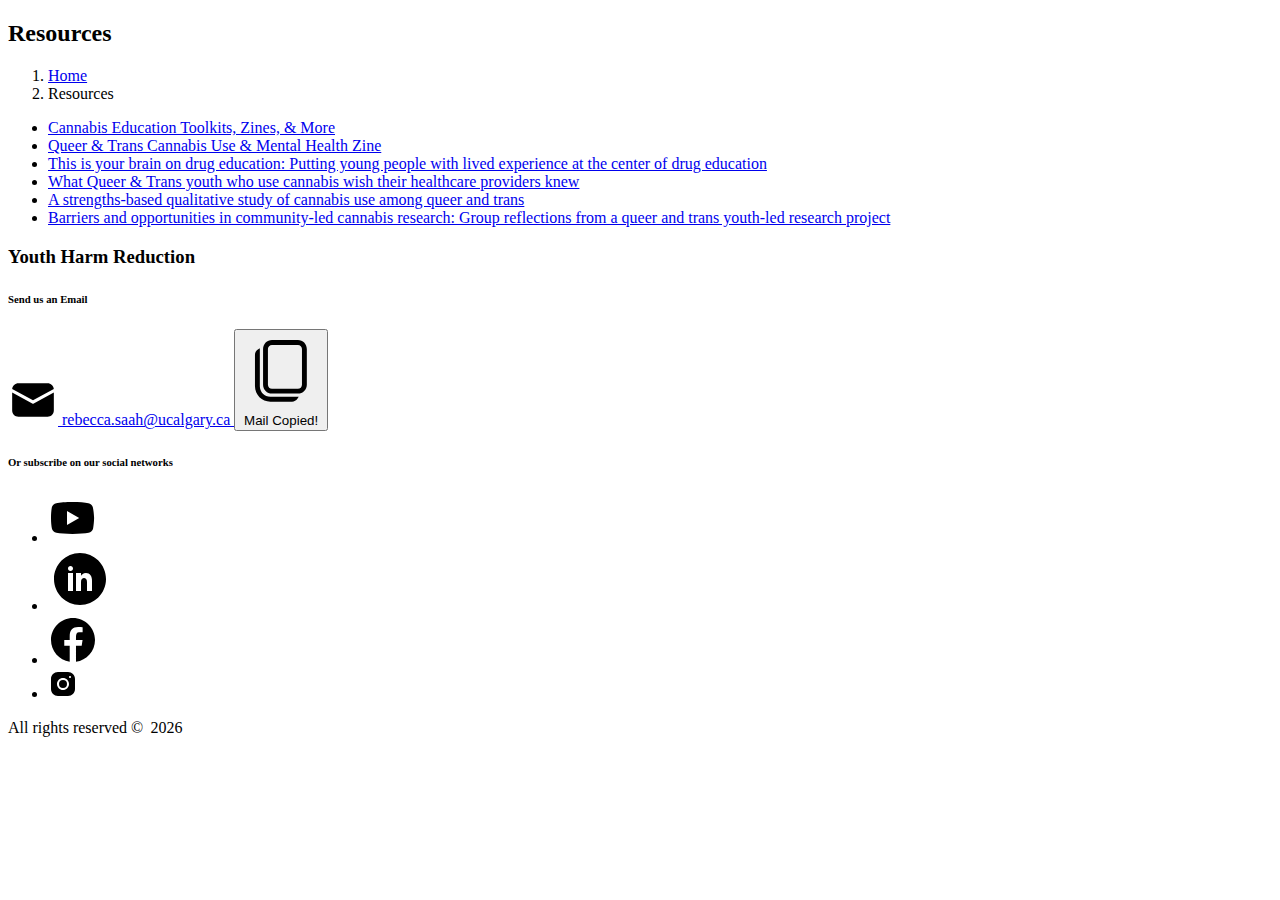
==== pages/resources.html @ 0a3cde96 "Resources page markup" ====
<!DOCTYPE html>
<html lang="en">
<head>
    <meta charset="UTF-8">
    <meta name="viewport" content="width=device-width, initial-scale=1.0">
    <title>Resources</title>

    <link rel="shortcut icon" type="image/x-icon" href="/assets/media/images/utils/favicon.ico"/>
    <link rel="stylesheet" href="/assets/css/all.min.css"/>
</head>
<body>

    <div class="preloader">
        <div class="spinner"></div>
    </div>

    <header class="page-header">
      <h2>Resources</h2>
    </header>


    <main id="resources" class="main">

      <div class="section-wrapper">
        <nav aria-label="Breadcrumb" class="breadcrumbs">
          <ol>
            <li><a href="/">Home</a></li>
            <li aria-current="page">Resources</li>
          </ol>
        </nav>


        <ul class="link-container">
          <li>
            <a href="https://getsensible.org/resources/" target="_blank" class="source-link">Cannabis Education Toolkits, Zines, & More</a>
          </li>
          <li>
            <a href="https://kiralondonnadeau.com/research/zine/" target="_blank" class="source-link">Queer & Trans Cannabis Use & Mental Health Zine </a>
          </li>
          <li>
            <a href="https://sciencedirect.com/science/article/pii/S095539592400152X" target="_blank" class="source-link">This is your brain on drug education: Putting young people with lived experience at the center of drug education</a>
          </li>
          <li>
            <a href="https://voxcann.org/post/videos-for-mental-health-providers" target="_blank" class="source-link">What Queer & Trans youth who use cannabis wish their healthcare providers knew</a>
          </li>
          <li>
            <a href="https://sciencedirect.com/science/article/pii/S095539592400197X" target="_blank" class="source-link">A strengths-based qualitative study of cannabis use among queer and trans</a>
          </li>
          <li>
            <a href="https://sciencedirect.com/science/article/pii/S0955395924001919" target="_blank" class="source-link">Barriers and opportunities in community-led cannabis research: Group reflections from a queer and trans youth-led research project</a>
          </li>
        </ul>

      </div>

    </main>

    
    <footer class="footer" id="footer">

        <div class="section-wrapper">
  
          <div class="footer-container">
            <div class="nav-logo">
              <h3 class="logo-text">Youth Harm Reduction</h3>
              <!-- <img src="assets/images/logo.png" alt="YouthHarmReduction" /> -->
            </div>
  
            <div class="mail-container">
              <h6 class="container-header">Send us an Email</h6>
  
              <div class="mail-box">
                <a href="mailto:rebecca.saah@ucalgary.ca" class="email-link">
                  <span class="email-ico">
                    <svg xmlns="http://www.w3.org/2000/svg" x="0px" y="0px" width="50" height="50" viewBox="0 0 48 48">
                      <path d="M 10 8 C 6.86 8 4.2795313 10.42 4.0195312 13.5 L 24 24.289062 L 43.980469 13.5 C 43.720469 10.42 41.14 8 38 8 L 10 8 z M 4 16.890625 L 4 34 C 4 37.31 6.69 40 10 40 L 38 40 C 41.31 40 44 37.31 44 34 L 44 16.890625 L 24.710938 27.320312 C 24.490938 27.440312 24.25 27.5 24 27.5 C 23.75 27.5 23.509062 27.440313 23.289062 27.320312 L 4 16.890625 z"></path>
                    </svg>
                  </span>
                  rebecca.saah@ucalgary.ca
                </a>
                <button type="button" class="copy-mail">
                  <svg xmlns="http://www.w3.org/2000/svg" x="0px" y="0px" viewBox="0 0 48 48">
                    <path d="M 18.5 5 C 15.480226 5 13 7.4802259 13 10.5 L 13 32.5 C 13 35.519774 15.480226 38 18.5 38 L 34.5 38 C 37.519774 38 40 35.519774 40 32.5 L 40 10.5 C 40 7.4802259 37.519774 5 34.5 5 L 18.5 5 z M 18.5 8 L 34.5 8 C 35.898226 8 37 9.1017741 37 10.5 L 37 32.5 C 37 33.898226 35.898226 35 34.5 35 L 18.5 35 C 17.101774 35 16 33.898226 16 32.5 L 16 10.5 C 16 9.1017741 17.101774 8 18.5 8 z M 11 10 L 9.78125 10.8125 C 8.66825 11.5545 8 12.803625 8 14.140625 L 8 33.5 C 8 38.747 12.253 43 17.5 43 L 30.859375 43 C 32.197375 43 33.4465 42.33175 34.1875 41.21875 L 35 40 L 17.5 40 C 13.91 40 11 37.09 11 33.5 L 11 10 z"></path>
                  </svg>
  
                  <span class="copy-success">Mail Copied!</span>
                </button>
              </div>
            </div>
  
            <div class="social-container">
              <h6 class="container-header">Or subscribe on our social networks</h6>
  
              <ul class="social-box">
                <li>
                  <a href="https://www.youtube.com/" class="social-link">
                    <svg xmlns="http://www.w3.org/2000/svg" x="0px" y="0px" width="50" height="50" viewBox="0 0 50 50">
                      <path d="M 44.898438 14.5 C 44.5 12.300781 42.601563 10.699219 40.398438 10.199219 C 37.101563 9.5 31 9 24.398438 9 C 17.800781 9 11.601563 9.5 8.300781 10.199219 C 6.101563 10.699219 4.199219 12.199219 3.800781 14.5 C 3.398438 17 3 20.5 3 25 C 3 29.5 3.398438 33 3.898438 35.5 C 4.300781 37.699219 6.199219 39.300781 8.398438 39.800781 C 11.898438 40.5 17.898438 41 24.5 41 C 31.101563 41 37.101563 40.5 40.601563 39.800781 C 42.800781 39.300781 44.699219 37.800781 45.101563 35.5 C 45.5 33 46 29.398438 46.101563 25 C 45.898438 20.5 45.398438 17 44.898438 14.5 Z M 19 32 L 19 18 L 31.199219 25 Z"></path>
                    </svg>
                  </a>
                </li>
                <li>
                  <a href="https://www.linkedin.com/" class="social-link">
                    <svg xmlns="http://www.w3.org/2000/svg" x="0px" y="0px" width="64" height="64" viewBox="0 0 64 64">
                      <path d="M32,6C17.641,6,6,17.641,6,32c0,14.359,11.641,26,26,26s26-11.641,26-26C58,17.641,46.359,6,32,6z M25,44h-5V26h5V44z M22.485,24h-0.028C20.965,24,20,22.888,20,21.499C20,20.08,20.995,19,22.514,19c1.521,0,2.458,1.08,2.486,2.499 C25,22.887,24.035,24,22.485,24z M44,44h-5v-9c0-3-1.446-4-3-4c-1.445,0-3,1-3,4v9h-5V26h5v3c0.343-0.981,1.984-3,5-3c4,0,6,3,6,8 V44z"></path>
                    </svg>
                  </a>
                </li>
                <li>
                  <a href="https://www.facebook.com/" class="social-link">
                    <svg xmlns="http://www.w3.org/2000/svg" x="0px" y="0px" width="50" height="50" viewBox="0 0 50 50">
                      <path d="M25,3C12.85,3,3,12.85,3,25c0,11.03,8.125,20.137,18.712,21.728V30.831h-5.443v-5.783h5.443v-3.848 c0-6.371,3.104-9.168,8.399-9.168c2.536,0,3.877,0.188,4.512,0.274v5.048h-3.612c-2.248,0-3.033,2.131-3.033,4.533v3.161h6.588 l-0.894,5.783h-5.694v15.944C38.716,45.318,47,36.137,47,25C47,12.85,37.15,3,25,3z"></path>
                    </svg>
                  </a>
                </li>
                <li>
                  <a href="https://www.instagram.com/" class="social-link">
                    <svg xmlns="http://www.w3.org/2000/svg" x="0px" y="0px" width="30" height="30" viewBox="0 0 30 30">
                      <path d="M 9.9980469 3 C 6.1390469 3 3 6.1419531 3 10.001953 L 3 20.001953 C 3 23.860953 6.1419531 27 10.001953 27 L 20.001953 27 C 23.860953 27 27 23.858047 27 19.998047 L 27 9.9980469 C 27 6.1390469 23.858047 3 19.998047 3 L 9.9980469 3 z M 22 7 C 22.552 7 23 7.448 23 8 C 23 8.552 22.552 9 22 9 C 21.448 9 21 8.552 21 8 C 21 7.448 21.448 7 22 7 z M 15 9 C 18.309 9 21 11.691 21 15 C 21 18.309 18.309 21 15 21 C 11.691 21 9 18.309 9 15 C 9 11.691 11.691 9 15 9 z M 15 11 A 4 4 0 0 0 11 15 A 4 4 0 0 0 15 19 A 4 4 0 0 0 19 15 A 4 4 0 0 0 15 11 z"></path>
                    </svg>
                  </a>
                </li>
              </ul>
  
            </div>
          </div>
  
  
        </div>
  
        <div class="footer-copyright">
          All rights reserved &copy;&thinsp;
          <span class="copyright-year">2024</span>
        </div>
      </footer>


      <script src="/assets/js/utils/jquery-3.7.1.min.js"></script>
      <script src="/assets/js/main.js"></script>
    
</body>
</html>
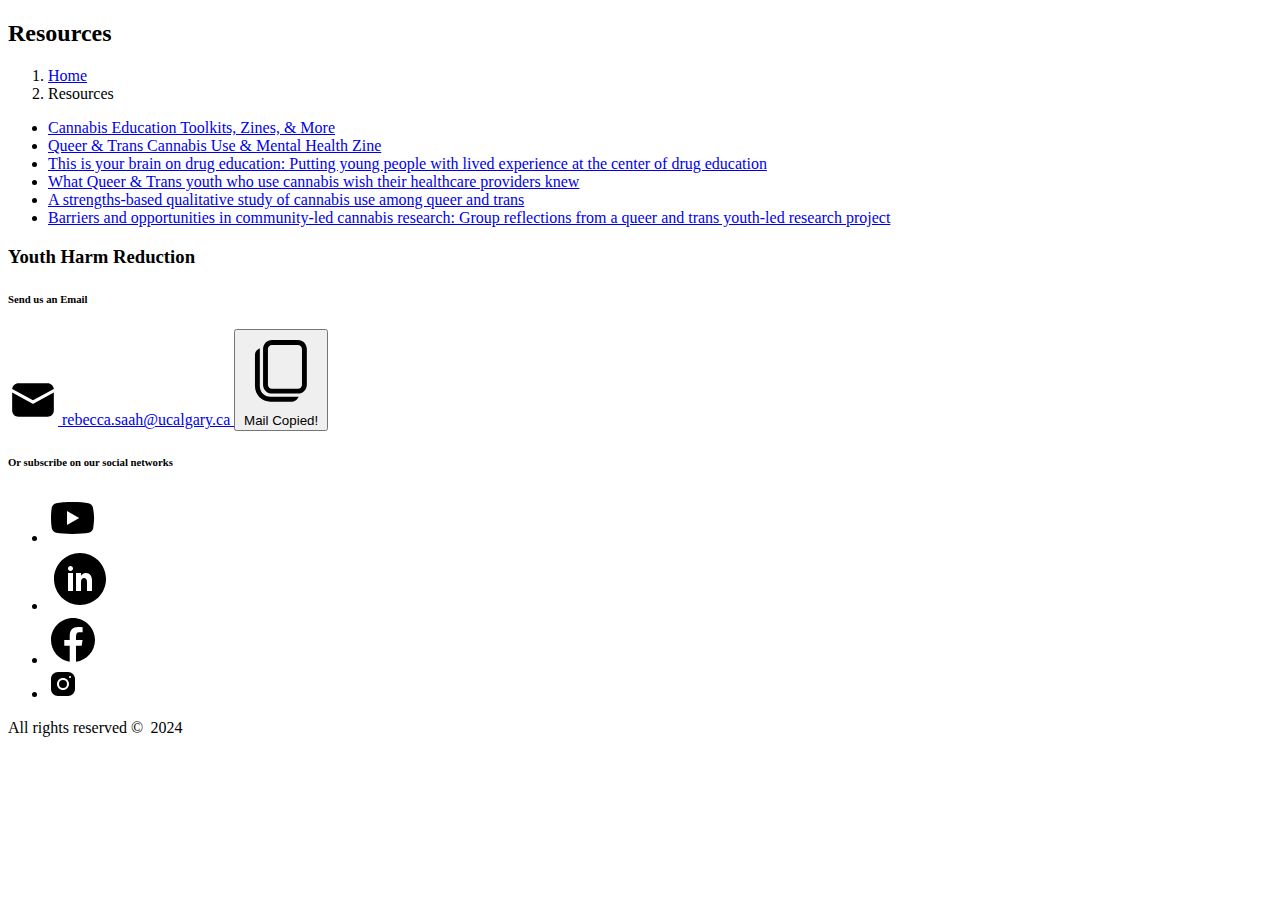
==== commit 93af2717: "Pages source update" ====
--- a/pages/resources.html
+++ b/pages/resources.html
@@ -5,8 +5,8 @@
     <meta name="viewport" content="width=device-width, initial-scale=1.0">
     <title>Resources</title>
 
-    <link rel="shortcut icon" type="image/x-icon" href="/assets/media/images/utils/favicon.ico"/>
-    <link rel="stylesheet" href="/assets/css/all.min.css"/>
+    <link rel="shortcut icon" type="image/x-icon" href="./assets/media/images/utils/favicon.ico"./>
+    <link rel="stylesheet" href="./assets/css/all.min.css"./>
 </head>
 <body>
 
@@ -21,10 +21,10 @@
 
     <main id="resources" class="main">
 
-      <div class="section-wrapper">
-        <nav aria-label="Breadcrumb" class="breadcrumbs">
+      <div class="section-wrapper medium-wrapper">
+        <nav aria-label="Breadcrumb" class="breadcrumbs with-padding">
           <ol>
-            <li><a href="/">Home</a></li>
+            <li><a href="./">Home</a></li>
             <li aria-current="page">Resources</li>
           </ol>
         </nav>
@@ -135,8 +135,8 @@
       </footer>
 
 
-      <script src="/assets/js/utils/jquery-3.7.1.min.js"></script>
-      <script src="/assets/js/main.js"></script>
+      <script src="./assets/js/utils/jquery-3.7.1.min.js"></script>
+      <script src="./assets/js/main.js"></script>
     
 </body>
 </html>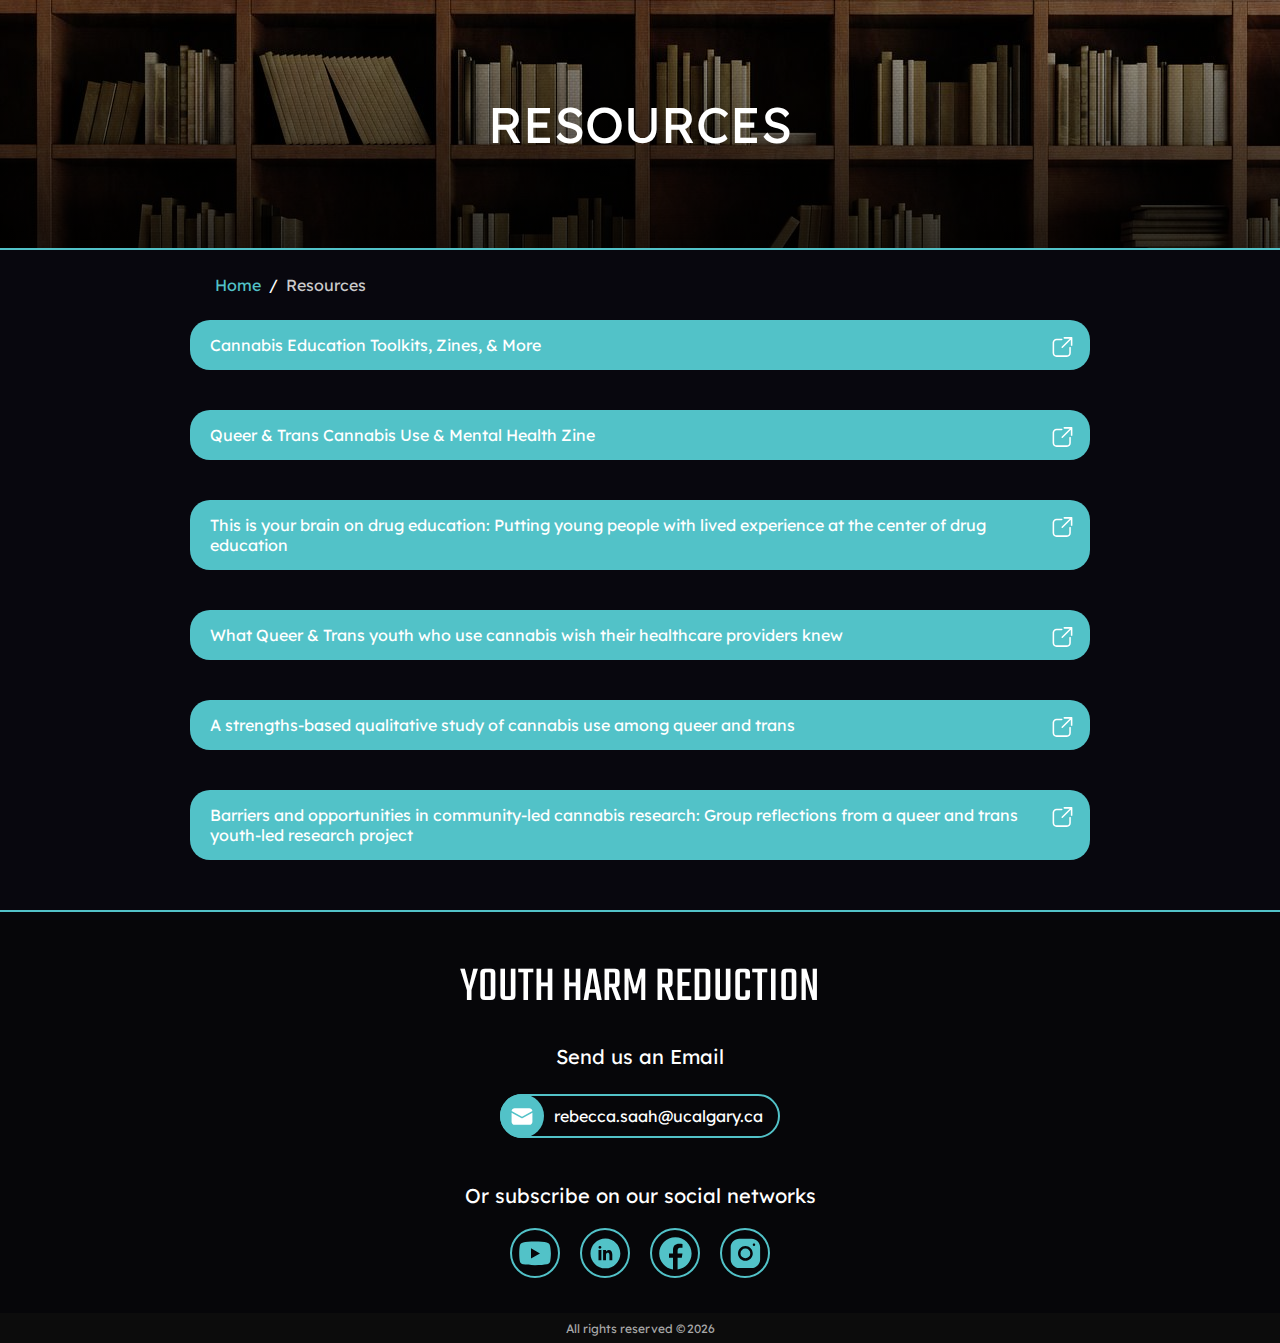
==== commit b73ddb61: "Pages source fix" ====
--- a/pages/resources.html
+++ b/pages/resources.html
@@ -5,8 +5,8 @@
     <meta name="viewport" content="width=device-width, initial-scale=1.0">
     <title>Resources</title>
 
-    <link rel="shortcut icon" type="image/x-icon" href="./assets/media/images/utils/favicon.ico"./>
-    <link rel="stylesheet" href="./assets/css/all.min.css"./>
+    <link rel="shortcut icon" type="image/x-icon" href="/assets/media/images/utils/favicon.ico"/>
+    <link rel="stylesheet" href="/assets/css/all.min.css"/>
 </head>
 <body>
 
@@ -24,7 +24,7 @@
       <div class="section-wrapper medium-wrapper">
         <nav aria-label="Breadcrumb" class="breadcrumbs with-padding">
           <ol>
-            <li><a href="./">Home</a></li>
+            <li><a href="/">Home</a></li>
             <li aria-current="page">Resources</li>
           </ol>
         </nav>
@@ -135,8 +135,8 @@
       </footer>
 
 
-      <script src="./assets/js/utils/jquery-3.7.1.min.js"></script>
-      <script src="./assets/js/main.js"></script>
+      <script src="/assets/js/utils/jquery-3.7.1.min.js"></script>
+      <script src="/assets/js/main.js"></script>
     
 </body>
 </html>--- a/assets/css/all.min.css
+++ b/assets/css/all.min.css
@@ -0,0 +1 @@
+@import"https://fonts.googleapis.com/css2?family=Teko:wght@300&display=swap";@import"https://fonts.googleapis.com/css2?family=Lexend:wght@100..900&display=swap";:root{--font-primary: "Lexend", Arial, sans-serif, cursive;--font-logo: "Teko", Arial, sans-serif;--font-color: #fff;--primary-color: #52C2C8;--primary-color-contrast: #2f7a96;--spinner-bg-color: var(--body-bg-color);--body-bg-color: #08070e;--navbar-bg-color: rgba(9, 12, 14, 0.5);--footer-bg-color: #060609;--danger-color: #ff7473;--danger-color-contrast: #DC4938;--danger-color-light: #FF7171;--success-color: #219653;--responsive-index: (1vw + 1vh);--spinner-size: 60px;--header-height: 80px;--section-header-size: 3em;--section-mobile-padding: 30px;--section-desktop-padding: 100px}html,body,div,span,applet,object,iframe,h1,h2,h3,h4,h5,h6,p,blockquote,pre,a,abbr,acronym,address,big,cite,code,del,dfn,em,img,ins,kbd,q,s,samp,small,strike,strong,sub,sup,tt,var,b,u,i,center,dl,dt,dd,ol,ul,li,fieldset,form,label,legend,table,caption,tbody,tfoot,thead,tr,th,td,article,aside,canvas,details,embed,figure,figcaption,footer,header,hgroup,menu,nav,output,ruby,section,summary,time,mark,audio,video{margin:0;padding:0;font-size:100%;vertical-align:baseline}a{text-decoration:none}a:active,a:hover{outline:0;text-decoration:none}ul,li{list-style-type:none;margin:0;padding:0}h1,h2,h3,h4,h5,h6{font-size:100%;font-weight:normal}html{-webkit-box-sizing:border-box;box-sizing:border-box}*,*:before,*:after{-webkit-box-sizing:border-box;box-sizing:border-box}:focus{outline:0}img,audio,video{max-width:100%;height:auto}audio,canvas,iframe,video,img,svg{vertical-align:middle}iframe{border:0}textarea{resize:none;overflow:auto;vertical-align:top;box-shadow:none;-webkit-box-shadow:none;-moz-box-shadow:none}input,textarea,select,button{outline:none;border:none;font-size:100%;margin:0}button,input{line-height:normal}table{border-collapse:collapse;border-spacing:0}td,th{padding:0;text-align:left}body{background-color:var(--body-bg-color);font-family:var(--font-primary);color:var(--font-color)}@-webkit-keyframes float{0%{-webkit-transform:translateY(0) rotate(180deg);transform:translateY(0) rotate(180deg)}50%{-webkit-transform:translateY(-10px) rotate(180deg);transform:translateY(-10px) rotate(180deg)}100%{-webkit-transform:translateY(0) rotate(180deg);transform:translateY(0) rotate(180deg)}}@keyframes float{0%{-webkit-transform:translateY(0) rotate(180deg);transform:translateY(0) rotate(180deg)}50%{-webkit-transform:translateY(-10px) rotate(180deg);transform:translateY(-10px) rotate(180deg)}100%{-webkit-transform:translateY(0) rotate(180deg);transform:translateY(0) rotate(180deg)}}.preloader{position:fixed;width:100%;height:100vh;overflow:hidden;background:var(--spinner-bg-color);z-index:1001}.preloader .spinner{position:absolute;top:calc(50% - var(--spinner-size)/2);left:calc(50% - var(--spinner-size)/2);width:var(--spinner-size);height:var(--spinner-size);background:url("../media/images/utils/spinner.gif") no-repeat 50% 50%;background-size:cover}.navigation-container{width:100%;height:var(--header-height);padding:0 var(--section-mobile-padding);display:-webkit-box;display:-ms-flexbox;display:flex;-webkit-box-pack:justify;-ms-flex-pack:justify;justify-content:space-between;-webkit-box-align:center;-ms-flex-align:center;align-items:center;position:fixed;z-index:1000}@media screen and (min-width: 1280px){.navigation-container{padding:0 50px}}.navigation-container .nav-filter{width:100%;height:inherit;position:absolute;-webkit-transition:.3s linear backdrop-filter,.3s linear background-color;transition:.3s linear backdrop-filter,.3s linear background-color;top:0;left:0;background-color:rgba(0,0,0,0);-webkit-backdrop-filter:blur(0px);backdrop-filter:blur(0px);opacity:1;z-index:-1}.navigation-container .nav-filter.active-nav{background-color:var(--navbar-bg-color);-webkit-backdrop-filter:blur(25px);backdrop-filter:blur(25px)}.nav-logo .logo-text{font-family:var(--font-logo);font-size:30px;text-transform:uppercase}nav.navbar{display:none;position:fixed;width:100%;height:100vh;top:0;left:0;padding-top:var(--header-height);padding-left:80px;background-color:var(--navbar-bg-color);-webkit-backdrop-filter:blur(25px);backdrop-filter:blur(25px);text-align:center;padding-left:0}@media screen and (min-width: 767px){nav.navbar{padding-right:100px;text-align:right}}@media screen and (min-width: 1280px){nav.navbar{position:static;display:-webkit-box !important;display:-ms-flexbox !important;display:flex !important;-webkit-box-align:center;-ms-flex-align:center;align-items:center;width:auto;height:var(--header-height);background-color:rgba(0,0,0,0);-webkit-backdrop-filter:blur(0px);backdrop-filter:blur(0px);padding:0}}nav.navbar .nav-link{display:block;color:#fff;text-transform:uppercase;font-size:2em;font-weight:bold;margin-bottom:20px;-webkit-transition:.3s linear color;transition:.3s linear color;position:relative}@media screen and (min-width: 767px){nav.navbar .nav-link{font-size:2.5em}}@media screen and (min-width: 1280px){nav.navbar .nav-link{margin:0 15px;font-size:1em}}nav.navbar .nav-link:hover{color:var(--primary-color-contrast)}nav.navbar .nav-link.active{color:var(--primary-color)}nav.navbar .nav-link.active:hover{color:var(--primary-color-contrast)}@media screen and (min-width: 1280px){nav.navbar .nav-external{padding:5px 15px;border-radius:20px;border:2px solid var(--primary-color);-webkit-transition:.3s linear background-color;transition:.3s linear background-color}nav.navbar .nav-external:hover{background-color:var(--primary-color);color:#fff}}.burger{width:30px;height:30px;display:-webkit-box;display:-ms-flexbox;display:flex;-webkit-box-orient:vertical;-webkit-box-direction:normal;-ms-flex-direction:column;flex-direction:column;-webkit-box-pack:center;-ms-flex-pack:center;justify-content:center;-webkit-box-align:center;-ms-flex-align:center;align-items:center;cursor:pointer;position:relative;z-index:1000}@media screen and (min-width: 1280px){.burger{display:none}}.burger span{width:30px;height:3px;background-color:#fff;display:block;margin:3px auto;-webkit-transition:all .3s ease-in-out;transition:all .3s ease-in-out}.burger.open span:nth-child(2){opacity:0}.burger.open span:nth-child(1){-webkit-transform:translateY(9px) rotate(45deg);-ms-transform:translateY(9px) rotate(45deg);transform:translateY(9px) rotate(45deg)}.burger.open span:nth-child(3){-webkit-transform:translateY(-9px) rotate(-45deg);-ms-transform:translateY(-9px) rotate(-45deg);transform:translateY(-9px) rotate(-45deg)}.intro-play-btn{width:100px;height:100px;border:3px solid var(--primary-color);border-radius:50%;cursor:pointer;margin-top:50px;background-color:rgba(0,0,0,0);background-image:url(../media/images/icons/triangle.svg);background-repeat:no-repeat;background-position:bottom 5px center;background-size:75px 75px;-webkit-transform:rotate(90deg);-ms-transform:rotate(90deg);transform:rotate(90deg);-webkit-transition:.3s linear box-shadow;transition:.3s linear box-shadow}.intro-play-btn:hover{-webkit-box-shadow:0px 0px 8px 4px var(--primary-color);box-shadow:0px 0px 8px 4px var(--primary-color)}.scroll-down-btn{width:100px;height:50px;position:absolute;bottom:20px;left:calc(50% - 50px);background:url(../media/images/icons/chevron.png) no-repeat center center;background-size:30px 15px;-webkit-transform:rotate(180deg);-ms-transform:rotate(180deg);transform:rotate(180deg);cursor:pointer;-webkit-animation:float 2s infinite ease-in-out;animation:float 2s infinite ease-in-out}.primary-btn{height:50px;padding:0 20px;background-color:rgba(0,0,0,0);cursor:pointer;color:#fff;border-radius:25px;border:2px solid var(--primary-color);font-family:var(--font-primary);-webkit-transition:.3s linear background-color;transition:.3s linear background-color;background-color:var(--primary-color);-webkit-transition:.3s linear box-shadow;transition:.3s linear box-shadow;font-size:16px;line-height:16px;vertical-align:middle;-webkit-box-shadow:0px 0px 4px 2px rgba(0,0,0,0);box-shadow:0px 0px 4px 2px rgba(0,0,0,0)}.primary-btn:hover{-webkit-box-shadow:0px 0px 4px 2px var(--primary-color);box-shadow:0px 0px 4px 2px var(--primary-color)}.primary-btn.with-l-ico{position:relative;display:-webkit-box;display:-ms-flexbox;display:flex;-webkit-box-pack:justify;-ms-flex-pack:justify;justify-content:space-between;-webkit-box-align:center;-ms-flex-align:center;align-items:center;background-color:rgba(0,0,0,0);border-radius:25px;padding:0 20px 0 60px;white-space:nowrap}.primary-btn.with-l-ico:hover .btn-ico-left{-webkit-box-shadow:0px 0px 4px 2px var(--primary-color);box-shadow:0px 0px 4px 2px var(--primary-color)}.primary-btn.with-l-ico .btn-ico-left{position:absolute;left:-1px;top:-1px;display:-webkit-box;display:-ms-flexbox;display:flex;-webkit-box-pack:center;-ms-flex-pack:center;justify-content:center;-webkit-box-align:center;-ms-flex-align:center;align-items:center;width:49px;height:49px;border:2px solid var(--primary-color);background-color:var(--primary-color);-webkit-box-shadow:0px 0px 4px 2px rgba(0,0,0,0);box-shadow:0px 0px 4px 2px rgba(0,0,0,0);-webkit-transition:.3s linear box-shadow;transition:.3s linear box-shadow;border-radius:50%;z-index:10}.primary-btn.with-l-ico .btn-ico-left svg{width:30px;height:30px;-webkit-transform:rotate(90deg);-ms-transform:rotate(90deg);transform:rotate(90deg);margin-right:2px}.primary-btn#intro-play{margin-top:30px}@media screen and (min-width: 767px){.primary-btn#intro-play{height:60px;border-radius:30px;padding:0 20px 0 70px;margin-top:50px}.primary-btn#intro-play .btn-ico-left{width:60px;height:60px;top:-2px}}.back-home{position:absolute;top:30px;left:30px;color:#fff;font-size:20px;text-transform:uppercase;padding-left:25px;z-index:100}.back-home::before{content:"";position:absolute;left:0;top:50%;width:20px;height:10px;-webkit-transform:rotate(180deg) translateY(50%);-ms-transform:rotate(180deg) translateY(50%);transform:rotate(180deg) translateY(50%);background:url(../media/images/icons/arrow.svg) no-repeat center center;background-size:cover}.back-home::after{content:"";height:2px;width:55px;background-color:#fff;position:absolute;bottom:-2px;left:25px;-webkit-transition:linear .4s width;transition:linear .4s width}.back-home:hover::after{width:153px}.to-top-btn{width:45px;height:45px;font-size:30px;line-height:1;position:fixed;bottom:45px;right:24px;cursor:pointer;display:none;background-color:rgba(0,0,0,0);padding-bottom:6px;border-radius:50%;text-align:center;z-index:100;color:#000;-webkit-transition:.3s linear background-color,.3s linear color,.3s linear box-shadow;transition:.3s linear background-color,.3s linear color,.3s linear box-shadow;-webkit-box-sizing:border-box;box-sizing:border-box;background-repeat:no-repeat;background-image:url(../media/images/icons/chevron.png);background-size:15px 10px;background-position:center center;-webkit-text-size-adjust:0%;font-size-adjust:0%;border:2px solid var(--primary-color);-webkit-backdrop-filter:blur(5px);backdrop-filter:blur(5px)}@media screen and (min-width: 767px){.to-top-btn{width:55px;height:55px;font-size:35px;padding-bottom:8px;right:60px;bottom:65px}.to-top-btn:hover{border:2px solid var(--primary-color);-webkit-box-shadow:0px 0px 4px 2px var(--primary-color);box-shadow:0px 0px 4px 2px var(--primary-color);color:#fff}}.swiper-box{width:90%;overflow:hidden;min-height:450px;display:-webkit-box;display:-ms-flexbox;display:flex;-webkit-box-align:center;-ms-flex-align:center;align-items:center;-webkit-box-pack:center;-ms-flex-pack:center;justify-content:center;margin:0 auto}@media screen and (min-width: 767px){.swiper-box{width:100%}}@media screen and (min-width: 1280px){.swiper-box{width:90%;min-height:550px}}.stories-slider{width:100%;height:400px;overflow:visible}@media screen and (min-width: 1280px){.stories-slider{height:500px}}.swiper-slide{background-color:#ddd;display:-webkit-box;display:-ms-flexbox;display:flex;-webkit-box-pack:center;-ms-flex-pack:center;justify-content:center;-webkit-box-align:center;-ms-flex-align:center;align-items:center;font-size:20px;border-radius:20px;overflow:hidden}.swiper-button-next,.swiper-button-prev{color:#fff;width:44px;height:44px}.swiper-button-next::after,.swiper-button-prev::after{font-size:20px}@media screen and (min-width: 767px){.swiper-button-next::after,.swiper-button-prev::after{font-size:30px}}@media screen and (min-width: 1280px){.swiper-button-next::after,.swiper-button-prev::after{font-size:45px}}.swiper-button-next{right:0px;top:50%;-webkit-transform:translateY(-50%);-ms-transform:translateY(-50%);transform:translateY(-50%);position:absolute;z-index:10}@media screen and (min-width: 767px){.swiper-button-next{right:15px}}@media screen and (min-width: 1280px){.swiper-button-next{right:5%}}.swiper-button-prev{left:0px;top:50%;-webkit-transform:translateY(-50%);-ms-transform:translateY(-50%);transform:translateY(-50%);position:absolute;z-index:10}@media screen and (min-width: 767px){.swiper-button-prev{left:15px}}@media screen and (min-width: 1280px){.swiper-button-prev{left:5%}}.swiper-pagination{bottom:-30px !important;text-align:center;width:100%;position:absolute}@media screen and (min-width: 767px){.swiper-pagination{bottom:-15px !important}}@media screen and (min-width: 1280px){.swiper-pagination{bottom:-30px !important}}.swiper-pagination-bullet{background-color:rgba(255,255,255,.5);opacity:1}.swiper-pagination-bullet-active{background-color:#fff}.breadcrumbs{padding:25px;width:100%}@media screen and (min-width: 1280px){.breadcrumbs{padding:25px 0}}.breadcrumbs ol{width:100%;list-style:none;padding:0;display:-webkit-box;display:-ms-flexbox;display:flex;gap:8px;overflow:hidden}.breadcrumbs ol li{color:#cbcbcb}.breadcrumbs ol li::after{content:"/";margin-left:8px;color:#fff}.breadcrumbs ol li:last-child{white-space:nowrap;overflow:hidden;text-overflow:ellipsis}.breadcrumbs ol li:last-child::after{content:""}.breadcrumbs a{color:var(--primary-color);-webkit-transition:.3s linear color;transition:.3s linear color}.breadcrumbs a:hover{color:var(--primary-color-contrast)}.breadcrumbs.with-padding{padding:25px}.section{width:100%;height:auto;margin-top:40px;position:relative}.section-wrapper{width:100%;max-width:1920px;margin:0 auto;padding:0 var(--section-mobile-padding);height:inherit}@media screen and (min-width: 1280px){.section-wrapper{padding:0 var(--section-desktop-padding)}}.section-header{text-align:center;position:relative;text-transform:uppercase;margin-bottom:40px;line-height:1;font-size:1.5em;font-weight:bold}@media screen and (min-width: 767px){.section-header{font-size:2em}}@media screen and (min-width: 1280px){.section-header{font-size:var(--section-header-size)}}.medium-wrapper{max-width:900px;padding:0}.theme-color{color:var(--primary-color)}.text-underline{text-decoration:underline}.section-anchor{position:absolute;top:-150px;left:0;width:100%;height:1px}.header-section{width:100%;height:100vh;position:relative}.intro-video-box{width:100%;height:100vh;-o-object-fit:cover;object-fit:cover}.intro-overlay{width:100%;height:100vh;position:absolute;top:0;left:0;background:-webkit-gradient(linear, left top, left bottom, from(rgba(0, 0, 0, 0.8)), to(rgba(0, 0, 0, 0.6)));background:linear-gradient(180deg, rgba(0, 0, 0, 0.8) 0%, rgba(0, 0, 0, 0.6) 100%);display:-webkit-box;display:-ms-flexbox;display:flex;-webkit-box-pack:center;-ms-flex-pack:center;justify-content:center;-webkit-box-align:center;-ms-flex-align:center;align-items:center}.intro-overlay .overlay-content{display:-webkit-box;display:-ms-flexbox;display:flex;-webkit-box-orient:vertical;-webkit-box-direction:normal;-ms-flex-direction:column;flex-direction:column;-webkit-box-align:center;-ms-flex-align:center;align-items:center;text-align:center}.intro-overlay .overlay-content .intro-heading{font-family:var(--font-primary);font-weight:700;font-size:calc(var(--responsive-index)*3.5);margin-bottom:15px;text-transform:uppercase}.intro-overlay .overlay-content .intro-subheading{font-family:var(--font-primary);font-size:calc(var(--responsive-index)*1.5);font-weight:300}.video-thumb-mirror{background-repeat:no-repeat;background-position:center center;background-size:cover;position:absolute;width:100%;height:100%;top:100%;left:0;z-index:-1;-webkit-transform:scale(1, -1);-ms-transform:scale(1, -1);transform:scale(1, -1);-webkit-filter:blur(6px);filter:blur(6px);opacity:.3}.video-thumb-mirror::after{content:"";display:block;position:absolute;width:100%;bottom:0px;left:0px;height:100%;background:-webkit-gradient(linear, left top, left bottom, from(#08070e), color-stop(80%, #08070e), to(rgba(8, 7, 14, 0)));background:linear-gradient(to bottom, #08070e 0%, #08070e 80%, rgba(8, 7, 14, 0) 100%)}#about{margin:80px 0}#about .section-header{margin-bottom:60px}.about-box{width:100%;margin:0 auto;display:grid;grid-template-columns:1fr;grid-auto-rows:auto;gap:20px}@media screen and (min-width: 767px){.about-box{width:90%}}@media screen and (min-width: 1280px){.about-box{gap:30px 20px;grid-template-columns:repeat(2, 1fr)}}.about-box .about-text-box{width:100%;text-align:justify;padding:25px;border:4px solid var(--primary-color);border-radius:15px;font-size:14px;display:-webkit-box;display:-ms-flexbox;display:flex;-webkit-box-orient:vertical;-webkit-box-direction:normal;-ms-flex-direction:column;flex-direction:column;-ms-flex-pack:distribute;justify-content:space-around}@media screen and (min-width: 767px){.about-box .about-text-box{font-size:16px}}@media screen and (min-width: 1280px){.about-box .about-text-box{font-size:20px}}@media screen and (min-width: 1280px){.about-box .about-text-box:last-child{grid-area:2/1/2/3}}.about-box .about-text-box h5{text-align:left;font-size:1.5em;margin-bottom:25px}.about-box .about-text-box ul{padding-left:20px}.about-box .about-text-box ul li{list-style-type:disc;margin-bottom:10px}#stories{padding:20px 0}@media screen and (min-width: 767px){#stories{padding:80px 0}}#stories .swiper-slide{border:3px solid var(--primary-color)}#stories .swiper-slide-next:hover .story-img-box .story-card-img{-webkit-transform:scale(1.1);-ms-transform:scale(1.1);transform:scale(1.1)}#stories .swiper-slide-next:hover .story-shadow{-webkit-transform:translateY(-10%);-ms-transform:translateY(-10%);transform:translateY(-10%)}#stories .swiper-slide-next:hover .story-content-box{-webkit-user-select:auto;-moz-user-select:auto;-ms-user-select:auto;user-select:auto;pointer-events:auto}#stories .swiper-slide-next:hover .story-link{pointer-events:auto}#stories .swiper-slide-next:hover .story-link:hover:before{width:95%}.story-img-box{width:100%;height:100%;position:absolute;top:0;left:0;z-index:-2}.story-img-box .story-card-img{width:inherit;height:inherit;-o-object-fit:cover;object-fit:cover;-webkit-transition:linear 5s transform;transition:linear 5s transform;-webkit-user-select:none;-moz-user-select:none;-ms-user-select:none;user-select:none}.story-content-box{width:100%;position:absolute;bottom:0;left:0;padding:0 20px 30px 20px}@media screen and (min-width: 1280px){.story-content-box{-webkit-user-select:none;-moz-user-select:none;-ms-user-select:none;user-select:none;pointer-events:none}}.story-content-box .story-name{font-size:2em}.story-content-box .story-text{font-size:.9em;margin:5px 0 10px 0}.story-content-box .story-link{position:relative;color:var(--primary-color);padding-bottom:8px}@media screen and (min-width: 1280px){.story-content-box .story-link{pointer-events:none}}.story-content-box .story-link:before{content:"";height:2px;width:50%;background-color:var(--primary-color);position:absolute;bottom:0px;left:3px;-webkit-transition:linear .4s width;transition:linear .4s width}.story-content-box .story-link svg{fill:var(--primary-color);height:28px;width:30px;position:absolute;top:50%;right:-30px;-webkit-transform:translateY(-60%);-ms-transform:translateY(-60%);transform:translateY(-60%)}.story-shadow{width:100%;height:130%;position:absolute;bottom:-20%;left:0;z-index:-1;background:-webkit-gradient(linear, left top, left bottom, from(rgba(0, 0, 0, 0.1)), to(rgba(0, 0, 0, 0.9)));background:linear-gradient(180deg, rgba(0, 0, 0, 0.1) 0%, rgba(0, 0, 0, 0.9) 100%);-webkit-transition:linear 1s transform;transition:linear 1s transform}#events{padding-top:80px}.events-container{width:100%;margin:0 auto;display:grid;grid-template-columns:1fr;grid-auto-rows:200px;gap:15px}@media screen and (min-width: 767px){.events-container{grid-template-columns:repeat(3, 1fr);grid-auto-rows:250px}}@media screen and (min-width: 1280px){.events-container{grid-template-columns:repeat(4, 1fr);grid-auto-rows:300px;width:90%}}.events-container .event-box{width:100%;height:100%;position:relative;border-radius:15px}.events-container .event-box:hover .event-thumb-box{border:3px solid var(--primary-color)}.events-container .event-box:hover .event-img{-webkit-transform:scale(1.1);-ms-transform:scale(1.1);transform:scale(1.1)}@media screen and (min-width: 767px){.events-container .event-box:nth-child(1){grid-area:1/1/2/3}}@media screen and (min-width: 1280px){.events-container .event-box:nth-child(5){grid-area:2/2/3/5}}.events-container .event-box .event-link{width:100%;height:100%;padding:15px;color:var(--font-color);display:block}@media screen and (min-width: 767px){.events-container .event-box .event-link{padding:20px}}.events-container .event-box .event-tag-bar{display:-webkit-box;display:-ms-flexbox;display:flex;-ms-flex-wrap:wrap;flex-wrap:wrap;position:absolute;top:15px;left:15px}@media screen and (min-width: 767px){.events-container .event-box .event-tag-bar{top:20px;left:20px}}.events-container .event-box .event-tag-bar .event-tag{padding:3px 8px;background-color:var(--primary-color);border-radius:8px;margin-right:10px;font-size:12px}@media screen and (min-width: 767px){.events-container .event-box .event-tag-bar .event-tag{padding:5px 10px;border-radius:10px;margin-right:15px;font-size:14px}}.events-container .event-box .event-tag-bar .event-tag-bordered{background-color:rgba(0,0,0,0);border:3px solid var(--primary-color)}.events-container .event-box .event-tag-bar .event-tag.tag-option-1{background-color:#dab74a}.events-container .event-box .event-tag-bar .event-tag.tag-option-1-bordered{background-color:rgba(0,0,0,0);border:3px solid #dab74a}.events-container .event-box .event-tag-bar .event-tag.tag-option-2{background-color:#ca4b4b}.events-container .event-box .event-tag-bar .event-tag.tag-option-2-bordered{background-color:rgba(0,0,0,0);border:3px solid #ca4b4b}.events-container .event-box .event-thumb-box{width:100%;height:100%;position:absolute;top:0;left:0;z-index:-1;overflow:hidden;border-radius:15px;border:3px solid rgba(0,0,0,0);-webkit-transition:.3s linear border;transition:.3s linear border}.events-container .event-box .event-thumb-box::after{content:"";position:absolute;width:inherit;height:inherit;z-index:1;background-image:-webkit-gradient(linear, left top, left bottom, from(rgba(0, 0, 0, 0.4)), to(rgba(0, 0, 0, 0.8)));background-image:linear-gradient(180deg, rgba(0, 0, 0, 0.4) 0%, rgba(0, 0, 0, 0.8) 100%)}.events-container .event-box .event-thumb-box .event-img{position:absolute;width:inherit;height:inherit;-o-object-fit:cover;object-fit:cover;-webkit-transition:linear 4s transform;transition:linear 4s transform;-webkit-user-select:none;-moz-user-select:none;-ms-user-select:none;user-select:none;border-radius:15px;z-index:0}.events-container .event-box .event-content-box{position:absolute;bottom:20px;left:20px;width:calc(100% - 40px);max-width:100%;overflow:hidden}.events-container .event-box .event-content-box .event-header{font-size:20px}@media screen and (min-width: 767px){.events-container .event-box .event-content-box .event-header{font-size:25px}}.events-container .event-box .event-content-box .event-date{padding-left:25px;position:relative;color:#dbdbdb;font-size:12px}@media screen and (min-width: 767px){.events-container .event-box .event-content-box .event-date{font-size:14px;padding-left:30px;margin-bottom:5px}}@media screen and (min-width: 1280px){.events-container .event-box .event-content-box .event-date{font-size:16px}}.events-container .event-box .event-content-box .event-date::before{content:"";position:absolute;left:2px;top:50%;width:15px;height:15px;-webkit-transform:translateY(-50%);-ms-transform:translateY(-50%);transform:translateY(-50%);background:url(../media/images/icons/calendar.svg) no-repeat center center}@media screen and (min-width: 767px){.events-container .event-box .event-content-box .event-date::before{width:20px;height:20px}}.events-container .event-box .event-content-box .event-location{display:inline-block;padding-left:25px;position:relative;color:#dbdbdb;font-size:12px}@media screen and (min-width: 767px){.events-container .event-box .event-content-box .event-location{font-size:14px;padding-left:30px;margin-bottom:5px}}@media screen and (min-width: 1280px){.events-container .event-box .event-content-box .event-location{font-size:16px}}.events-container .event-box .event-content-box .event-location::before{content:"";position:absolute;left:2px;top:50%;width:15px;height:15px;-webkit-transform:translateY(-50%);-ms-transform:translateY(-50%);transform:translateY(-50%);background:url(../media/images/icons/map-marker.svg) no-repeat center center;background-size:100% 100%}@media screen and (min-width: 767px){.events-container .event-box .event-content-box .event-location::before{width:20px;height:20px}}.events-container .event-box .event-content-box .event-text{color:#aaa;white-space:nowrap;overflow:hidden;text-overflow:ellipsis;width:100%;display:none;padding-left:3px}@media screen and (min-width: 1280px){.events-container .event-box .event-content-box .event-text{display:block}}.parallax-section{height:350px;position:relative;margin:100px 0 50px 0;background-size:cover;background-position:center;background-attachment:fixed}@media screen and (min-width: 767px){.parallax-section{margin:150px 0 100px 0}}.parallax-section::before{content:"";width:100%;height:inherit;position:absolute;left:0;top:0;z-index:5;background:-webkit-gradient(linear, left top, left bottom, from(rgba(0, 0, 0, 0.7)), to(rgba(0, 0, 0, 0.95)));background:linear-gradient(180deg, rgba(0, 0, 0, 0.7) 0%, rgba(0, 0, 0, 0.95) 100%)}.bottom-parallax{background-image:url(../media/images/photos/parallax-bg.jpg)}.content{display:-webkit-box;display:-ms-flexbox;display:flex;-webkit-box-orient:vertical;-webkit-box-direction:normal;-ms-flex-direction:column;flex-direction:column;-webkit-box-align:center;-ms-flex-align:center;align-items:center;text-align:center;color:#fff;position:absolute;z-index:10;top:50%;left:50%;-webkit-transform:translate(-50%, -50%);-ms-transform:translate(-50%, -50%);transform:translate(-50%, -50%)}.content .content-header{font-size:20px;margin-bottom:25px}@media screen and (min-width: 767px){.content .content-header{font-size:25px}}@media screen and (min-width: 1280px){.content .content-header{font-size:30px}}.primary-btn{height:50px;padding:0 20px;background-color:rgba(0,0,0,0);cursor:pointer;color:#fff;border-radius:25px;border:2px solid var(--primary-color);font-family:var(--font-primary);-webkit-transition:.3s linear background-color;transition:.3s linear background-color;background-color:var(--primary-color);-webkit-transition:.3s linear box-shadow;transition:.3s linear box-shadow;font-size:16px;line-height:16px;vertical-align:middle}.primary-btn:hover{-webkit-box-shadow:0px 0px 4px 2px var(--primary-color);box-shadow:0px 0px 4px 2px var(--primary-color)}.primary-btn.with-l-ico{position:relative;display:-webkit-box;display:-ms-flexbox;display:flex;-webkit-box-pack:justify;-ms-flex-pack:justify;justify-content:space-between;-webkit-box-align:center;-ms-flex-align:center;align-items:center;background-color:rgba(0,0,0,0);border-radius:25px;padding:0 20px 0 60px;-webkit-transition:.3s linear box-shadow;transition:.3s linear box-shadow;white-space:nowrap;-webkit-transform:translateX(10px);-ms-transform:translateX(10px);transform:translateX(10px)}.primary-btn.with-l-ico:hover{-webkit-box-shadow:0px 0px 4px 2px var(--primary-color);box-shadow:0px 0px 4px 2px var(--primary-color)}.primary-btn.with-l-ico .btn-ico-left{position:absolute;left:-1px;top:-1px;display:-webkit-box;display:-ms-flexbox;display:flex;-webkit-box-pack:center;-ms-flex-pack:center;justify-content:center;-webkit-box-align:center;-ms-flex-align:center;align-items:center;width:49px;height:49px;border:2px solid var(--primary-color);border-radius:50%;z-index:10;background-color:var(--primary-color)}.primary-btn.with-l-ico .btn-ico-left svg{width:30px;height:30px;-webkit-transform:rotate(90deg);-ms-transform:rotate(90deg);transform:rotate(90deg);margin-right:2px}.footer{width:100%;min-height:300px;padding:40px 0 30px 0;margin-top:50px;background-color:var(--footer-bg-color);position:relative;border-top:2px solid var(--primary-color)}.footer-copyright{position:absolute;left:0;bottom:0;display:-webkit-box;display:-ms-flexbox;display:flex;-webkit-box-align:center;-ms-flex-align:center;align-items:center;-webkit-box-pack:center;-ms-flex-pack:center;justify-content:center;width:100%;height:30px;background-color:#0c0c0c;color:#a8a8a8;text-align:center;font-size:12px}.footer-container{width:100%;display:-webkit-box;display:-ms-flexbox;display:flex;-webkit-box-orient:vertical;-webkit-box-direction:normal;-ms-flex-direction:column;flex-direction:column;-ms-flex-pack:distribute;justify-content:space-around;-webkit-box-align:center;-ms-flex-align:center;align-items:center;text-align:center;padding-bottom:20px}.footer-container .nav-logo .logo-text{font-size:40px}@media screen and (min-width: 1280px){.footer-container .nav-logo .logo-text{font-size:50px}}.container-header{font-size:16px}@media screen and (min-width: 767px){.container-header{font-size:18px}}@media screen and (min-width: 1280px){.container-header{font-size:20px}}.mail-container{margin:20px 0 30px 0}.mail-container .container-header{margin-bottom:25px}.mail-container .mail-box{position:relative}.mail-container .mail-box:hover .copy-mail{opacity:1}.mail-container .mail-box .email-link{display:-webkit-box;display:-ms-flexbox;display:flex;-webkit-box-align:center;-ms-flex-align:center;align-items:center;height:44px;padding-right:15px;border:2px solid var(--primary-color);border-radius:25px;color:var(--font-color);-webkit-transition:.3s linear box-shadow;transition:.3s linear box-shadow}.mail-container .mail-box .email-link:hover{-webkit-box-shadow:0px 0px 4px 2px var(--primary-color);box-shadow:0px 0px 4px 2px var(--primary-color)}.mail-container .mail-box .email-link:hover .email-ico{-webkit-box-shadow:0px 0px 2px 2px var(--primary-color);box-shadow:0px 0px 2px 2px var(--primary-color)}.mail-container .mail-box .email-link .email-ico{display:-webkit-box;display:-ms-flexbox;display:flex;-webkit-box-pack:center;-ms-flex-pack:center;justify-content:center;-webkit-box-align:center;-ms-flex-align:center;align-items:center;width:44px;height:44px;border-radius:50%;background-color:var(--primary-color);margin:0 10px 0 -2px;-webkit-transition:.3s linear box-shadow;transition:.3s linear box-shadow;-webkit-box-shadow:0px 0px 4px 2px rgba(0,0,0,0);box-shadow:0px 0px 4px 2px rgba(0,0,0,0)}.mail-container .mail-box .email-link .email-ico svg{width:30px;height:25px;fill:#fff}.mail-container .mail-box .copy-mail{display:block;background-color:rgba(0,0,0,0);width:30px;height:40px;position:absolute;top:49%;right:-30px;-webkit-transform:translateY(-50%);-ms-transform:translateY(-50%);transform:translateY(-50%);-webkit-transition:.3s linear opacity;transition:.3s linear opacity;opacity:0;cursor:pointer}.mail-container .mail-box .copy-mail svg{width:inherit;height:inherit;fill:var(--primary-color)}.mail-container .mail-box .copy-mail .copy-success{display:none;height:20px;position:absolute;top:53%;right:-110px;-webkit-transform:translateY(-50%);-ms-transform:translateY(-50%);transform:translateY(-50%);color:var(--primary-color);white-space:nowrap;font-family:var(--font-primary);-webkit-user-select:none;-moz-user-select:none;-ms-user-select:none;user-select:none;opacity:0;visibility:hidden}@media screen and (min-width: 1280px){.mail-container .mail-box .copy-mail .copy-success{opacity:1;visibility:visible}}.social-container{margin:15px 0}.social-container .container-header{margin-bottom:20px}.social-container .social-box{display:-webkit-box;display:-ms-flexbox;display:flex;-webkit-box-pack:center;-ms-flex-pack:center;justify-content:center;-webkit-box-align:center;-ms-flex-align:center;align-items:center}.social-container .social-box li{width:40px;height:40px;margin-right:20px}@media screen and (min-width: 767px){.social-container .social-box li{width:50px;height:50px}}.social-container .social-box li:last-child{margin-right:0}.social-container .social-box .social-link{display:-webkit-box;display:-ms-flexbox;display:flex;-webkit-box-pack:center;-ms-flex-pack:center;justify-content:center;-webkit-box-align:center;-ms-flex-align:center;align-items:center;width:inherit;height:inherit;border:2px solid var(--primary-color);border-radius:50%;overflow:hidden;-webkit-transition:.3s linear box-shadow;transition:.3s linear box-shadow}.social-container .social-box .social-link:hover{-webkit-box-shadow:0px 0px 4px 2px var(--primary-color);box-shadow:0px 0px 4px 2px var(--primary-color)}.social-container .social-box .social-link svg{width:80%;height:80%;fill:var(--primary-color)}.page-header{width:100%;min-height:250px;background:url(../media/images/photos/resources-bg.jpg);background-position:top center;background-repeat:no-repeat;background-attachment:fixed;position:relative;display:-webkit-box;display:-ms-flexbox;display:flex;-webkit-box-pack:center;-ms-flex-pack:center;justify-content:center;-webkit-box-align:center;-ms-flex-align:center;align-items:center;border-bottom:2px solid var(--primary-color);overflow:hidden}.page-header::after{content:"";position:absolute;top:0;left:0;width:100%;height:250px;background:-webkit-gradient(linear, left top, left bottom, from(rgba(0, 0, 0, 0.3)), to(rgba(0, 0, 0, 0.8)));background:linear-gradient(180deg, rgba(0, 0, 0, 0.3), rgba(0, 0, 0, 0.8));z-index:0}.page-header h2{font-size:50px;text-transform:uppercase;position:relative;z-index:5}.link-container{padding:0 20px}@media screen and (min-width: 1280px){.link-container{padding:0}}.link-container li{margin-bottom:40px}.link-container .source-link{display:block;position:relative;color:var(--font-color);background-color:var(--primary-color);padding:15px 50px 15px 20px;border-radius:20px;-webkit-box-shadow:0px 0px 10px 2px rgba(0,0,0,0);box-shadow:0px 0px 10px 2px rgba(0,0,0,0);-webkit-transition:.3s linear background-color,.3s linear box-shadow;transition:.3s linear background-color,.3s linear box-shadow}.link-container .source-link::before{position:absolute;left:-25%;top:50%;width:50%;height:2px;background-color:var(--primary-color);-webkit-transform:translateY(-50%);-ms-transform:translateY(-50%);transform:translateY(-50%);z-index:-1}.link-container .source-link::after{content:"";position:absolute;right:15px;top:27px;width:25px;height:25px;background:url(../media/images/icons/link-ico.svg) no-repeat center center;background-size:cover;-webkit-transform:translateY(-50%);-ms-transform:translateY(-50%);transform:translateY(-50%);z-index:1}.link-container .source-link:hover{background-color:var(--primary-color-contrast);-webkit-box-shadow:0px 0px 10px 2px var(--primary-color-contrast);box-shadow:0px 0px 10px 2px var(--primary-color-contrast)}.story-header .video-thumb-mirror{background-position:top center;background-size:100% 100%;height:80%}.story-layout{padding:0 20px}@media screen and (min-width: 767px){.story-layout{padding:0}}.story-layout .breadcrumbs{padding:25px 0}.story-layout .text-container{padding:25px;border-radius:25px;border:2px solid var(--primary-color)}.story-layout .text-container p{margin-bottom:20px}.event-header-container{width:calc(100% - 40px);max-width:900px;height:200px;position:relative;border:2px solid var(--primary-color);border-radius:15px 15px 0 0;margin:0 20px;overflow:hidden}@media screen and (min-width: 767px){.event-header-container{height:250px;margin:0 auto}}@media screen and (min-width: 1280px){.event-header-container{width:100%;height:250px}}.event-header-container::after{content:"";position:absolute;top:0;left:0;width:100%;height:250px;background:-webkit-gradient(linear, left top, left bottom, from(rgba(0, 0, 0, 0.3)), to(rgba(0, 0, 0, 0.6)));background:linear-gradient(180deg, rgba(0, 0, 0, 0.3), rgba(0, 0, 0, 0.6));z-index:1}.event-header-container .event-header-box{position:absolute;width:100%;height:inherit;z-index:0}.event-header-container .event-header-box img{width:100%;height:100%;-o-object-fit:cover;object-fit:cover}.event-header-container h2{position:absolute;left:0;bottom:20px;z-index:5;font-size:25px;padding-left:25px}@media screen and (min-width: 767px){.event-header-container h2{font-size:35px}}.event-info-container{width:calc(100% - 40px);padding:20px;display:-webkit-box;display:-ms-flexbox;display:flex;-webkit-box-pack:justify;-ms-flex-pack:justify;justify-content:space-between;-webkit-box-align:center;-ms-flex-align:center;align-items:center;-ms-flex-wrap:wrap;flex-wrap:wrap;border:2px solid var(--primary-color);border-top:none;border-radius:0 0 15px 15px;margin:0 20px}@media screen and (min-width: 1280px){.event-info-container{width:100%;margin:0 auto}}.event-info-container .event-date-box{padding-left:25px;margin-bottom:15px;position:relative}@media screen and (min-width: 767px){.event-info-container .event-date-box{padding-left:30px;margin-bottom:0px}}.event-info-container .event-date-box::before{content:"";position:absolute;left:2px;top:50%;width:15px;height:15px;-webkit-transform:translateY(-50%);-ms-transform:translateY(-50%);transform:translateY(-50%);background:url(../media/images/icons/calendar.svg) no-repeat center center}@media screen and (min-width: 767px){.event-info-container .event-date-box::before{width:20px;height:20px}}.event-info-container .event-location{color:#fff;-webkit-transition:.3s linear color;transition:.3s linear color;position:relative;padding-left:25px;margin-bottom:10px}@media screen and (min-width: 767px){.event-info-container .event-location{padding-left:30px;margin-bottom:0}}.event-info-container .event-location:hover{color:var(--primary-color)}.event-info-container .event-location::before{content:"";position:absolute;left:2px;top:50%;width:15px;height:15px;-webkit-transform:translateY(-50%);-ms-transform:translateY(-50%);transform:translateY(-50%);background:url(../media/images/icons/map-marker.svg) no-repeat center center;background-size:100% 100%}@media screen and (min-width: 767px){.event-info-container .event-location::before{width:20px;height:20px}}.event-info-container .event-type-box{display:-webkit-box;display:-ms-flexbox;display:flex}.event-info-container .event-type-box .event-tag{padding:3px 8px;background-color:var(--primary-color);border-radius:8px;margin-right:10px;font-size:12px}@media screen and (min-width: 767px){.event-info-container .event-type-box .event-tag{padding:5px 10px;border-radius:10px;margin-right:15px;font-size:14px}}.event-info-container .event-type-box .event-tag-bordered{background-color:rgba(0,0,0,0);border:3px solid var(--primary-color)}.event-info-container .event-type-box .event-tag.tag-option-1{background-color:#dab74a}.event-info-container .event-type-box .event-tag.tag-option-1-bordered{background-color:rgba(0,0,0,0);border:3px solid #dab74a}.event-info-container .event-type-box .event-tag.tag-option-2{background-color:#ca4b4b}.event-info-container .event-type-box .event-tag.tag-option-2-bordered{background-color:rgba(0,0,0,0);border:3px solid #ca4b4b}.event-info-container .event-type-box .event-tag:last-child{margin-right:0}.event-description-container{width:calc(100% - 40px);padding:20px;border:2px solid var(--primary-color);border-radius:15px;text-align:justify;margin:20px auto 0 auto}@media screen and (min-width: 1280px){.event-description-container{width:100%;margin:30px auto 0 auto}}.event-description-container p{margin-bottom:25px}.event-description-container p:last-child{margin-bottom:0}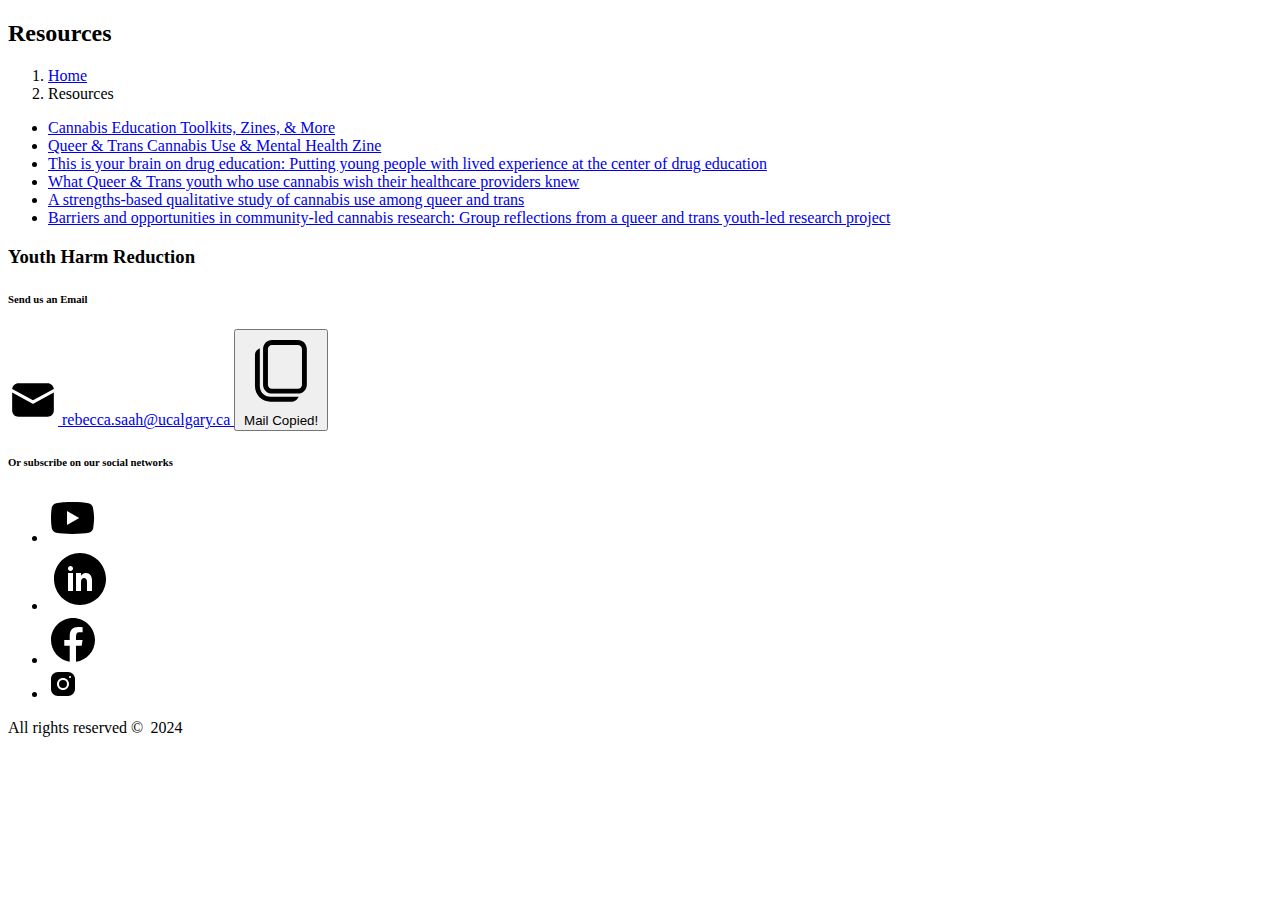
==== commit 87edf907: "Git pages source setup" ====
--- a/pages/resources.html
+++ b/pages/resources.html
@@ -5,8 +5,8 @@
     <meta name="viewport" content="width=device-width, initial-scale=1.0">
     <title>Resources</title>
 
-    <link rel="shortcut icon" type="image/x-icon" href="/assets/media/images/utils/favicon.ico"/>
-    <link rel="stylesheet" href="/assets/css/all.min.css"/>
+    <link rel="shortcut icon" type="image/x-icon" href="/Harm-Reduction/assets/media/images/utils/favicon.ico"/>
+    <link rel="stylesheet" href="/Harm-Reduction/assets/css/all.min.css"/>
 </head>
 <body>
 
@@ -24,7 +24,7 @@
       <div class="section-wrapper medium-wrapper">
         <nav aria-label="Breadcrumb" class="breadcrumbs with-padding">
           <ol>
-            <li><a href="/">Home</a></li>
+            <li><a href="/Harm-Reduction">Home</a></li>
             <li aria-current="page">Resources</li>
           </ol>
         </nav>
@@ -135,8 +135,8 @@
       </footer>
 
 
-      <script src="/assets/js/utils/jquery-3.7.1.min.js"></script>
-      <script src="/assets/js/main.js"></script>
+      <script src="/Harm-Reduction/assets/js/utils/jquery-3.7.1.min.js"></script>
+      <script src="/Harm-Reduction/assets/js/main.js"></script>
     
 </body>
 </html>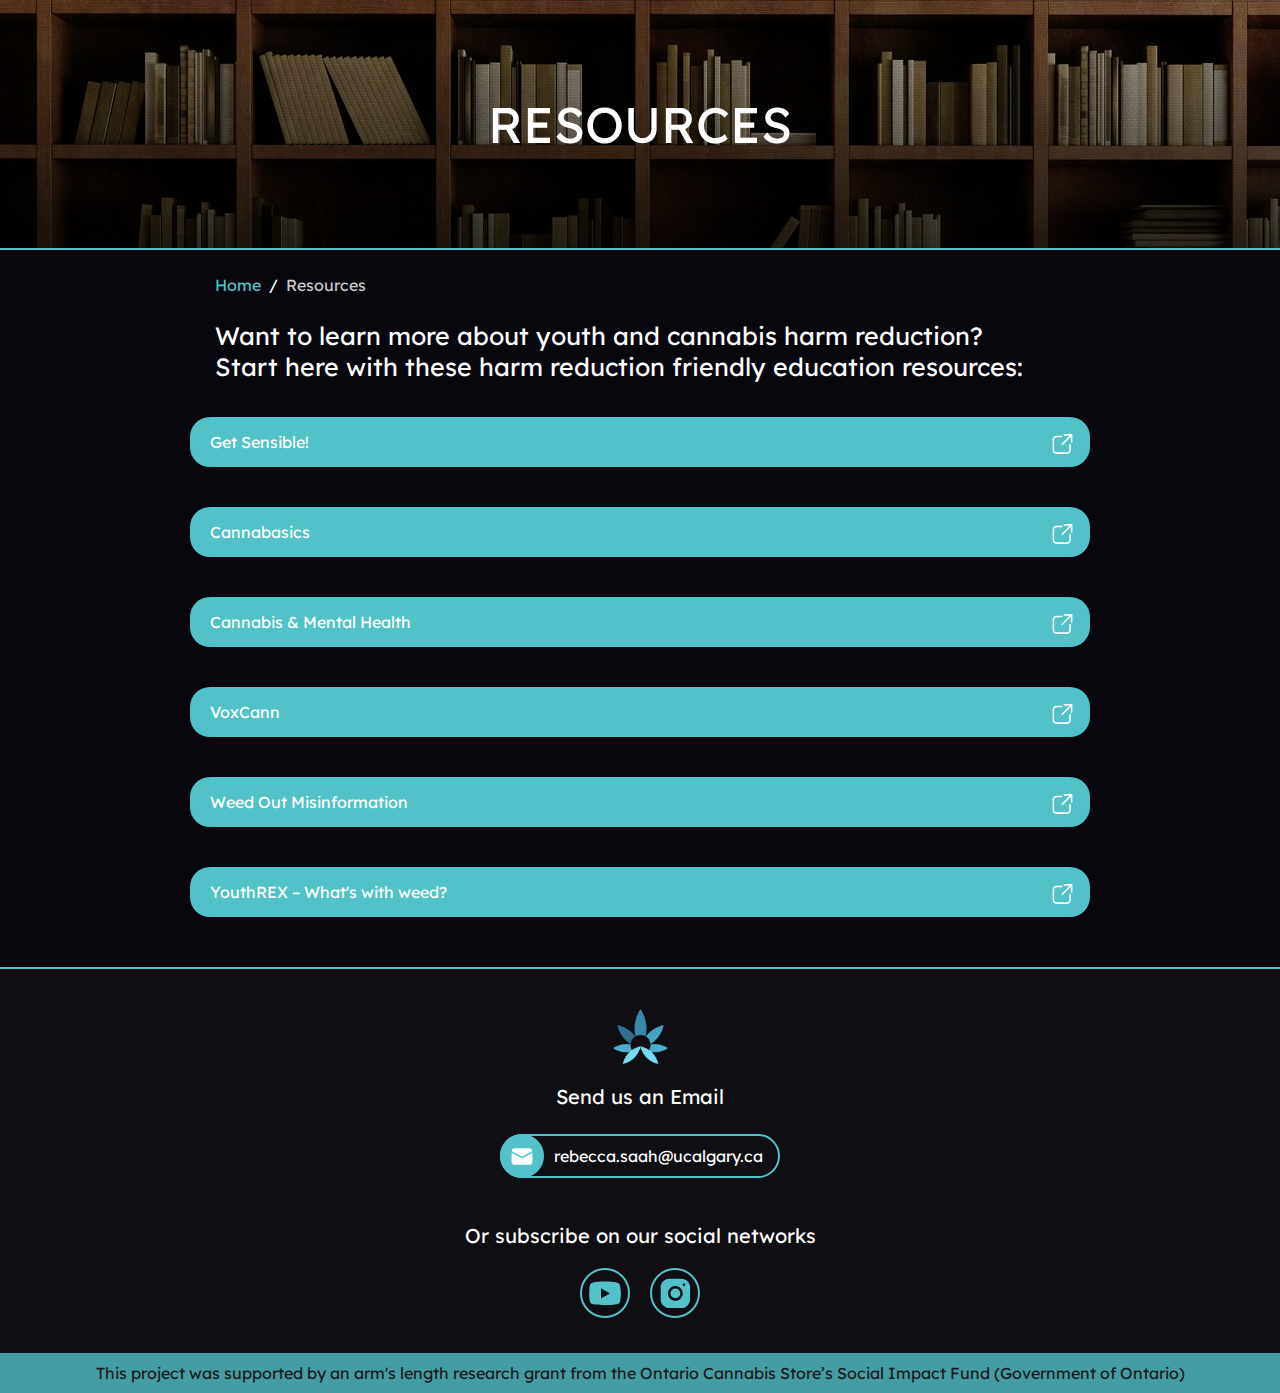
==== commit 2aba6235: "Build v.0.1" ====
--- a/pages/resources.html
+++ b/pages/resources.html
@@ -5,8 +5,8 @@
     <meta name="viewport" content="width=device-width, initial-scale=1.0">
     <title>Resources</title>
 
-    <link rel="shortcut icon" type="image/x-icon" href="/Harm-Reduction/assets/media/images/utils/favicon.ico"/>
-    <link rel="stylesheet" href="/Harm-Reduction/assets/css/all.min.css"/>
+    <link rel="shortcut icon" type="image/x-icon" href="/assets/media/images/utils/favicon.ico"/>
+    <link rel="stylesheet" href="/assets/css/all.min.css"/>
 </head>
 <body>
 
@@ -24,30 +24,33 @@
       <div class="section-wrapper medium-wrapper">
         <nav aria-label="Breadcrumb" class="breadcrumbs with-padding">
           <ol>
-            <li><a href="/Harm-Reduction">Home</a></li>
+            <li><a href="/">Home</a></li>
             <li aria-current="page">Resources</li>
           </ol>
         </nav>
 
-
+        <h3 class="page-description">
+          Want to learn more about youth and cannabis harm reduction? <br> Start here with these harm reduction friendly education resources: 
+        </h3>
+        
         <ul class="link-container">
           <li>
-            <a href="https://getsensible.org/resources/" target="_blank" class="source-link">Cannabis Education Toolkits, Zines, & More</a>
+            <a href="https://getsensible.org/resources/" target="_blank" class="source-link">Get Sensible!</a>
           </li>
           <li>
-            <a href="https://kiralondonnadeau.com/research/zine/" target="_blank" class="source-link">Queer & Trans Cannabis Use & Mental Health Zine </a>
+            <a href="https://www.cpha.ca/cannabasics" target="_blank" class="source-link">Cannabasics</a>
           </li>
           <li>
-            <a href="https://sciencedirect.com/science/article/pii/S095539592400152X" target="_blank" class="source-link">This is your brain on drug education: Putting young people with lived experience at the center of drug education</a>
+            <a href="https://cannabisandmentalhealth.ca/" target="_blank" class="source-link">Cannabis & Mental Health </a>
           </li>
           <li>
-            <a href="https://voxcann.org/post/videos-for-mental-health-providers" target="_blank" class="source-link">What Queer & Trans youth who use cannabis wish their healthcare providers knew</a>
+            <a href="https://www.voxcann.org/" target="_blank" class="source-link">VoxCann</a>
           </li>
           <li>
-            <a href="https://sciencedirect.com/science/article/pii/S095539592400197X" target="_blank" class="source-link">A strengths-based qualitative study of cannabis use among queer and trans</a>
+            <a href="https://www.weedoutmisinformation.ca/" target="_blank" class="source-link">Weed Out Misinformation </a>
           </li>
           <li>
-            <a href="https://sciencedirect.com/science/article/pii/S0955395924001919" target="_blank" class="source-link">Barriers and opportunities in community-led cannabis research: Group reflections from a queer and trans youth-led research project</a>
+            <a href="https://youthrex.com/whats-with-weed/" target="_blank" class="source-link">YouthREX – What's with weed?  </a>
           </li>
         </ul>
 
@@ -57,86 +60,71 @@
 
     
     <footer class="footer" id="footer">
+      <div class="section-wrapper">
+        <div class="footer-container">
+          <div class="nav-logo">
+            <img class="logo-img" src="../assets/media/images/logo.png" alt="YouthHarmReduction"/>
+          </div>
 
-        <div class="section-wrapper">
-  
-          <div class="footer-container">
-            <div class="nav-logo">
-              <h3 class="logo-text">Youth Harm Reduction</h3>
-              <!-- <img src="assets/images/logo.png" alt="YouthHarmReduction" /> -->
-            </div>
-  
-            <div class="mail-container">
-              <h6 class="container-header">Send us an Email</h6>
-  
-              <div class="mail-box">
-                <a href="mailto:rebecca.saah@ucalgary.ca" class="email-link">
-                  <span class="email-ico">
-                    <svg xmlns="http://www.w3.org/2000/svg" x="0px" y="0px" width="50" height="50" viewBox="0 0 48 48">
-                      <path d="M 10 8 C 6.86 8 4.2795313 10.42 4.0195312 13.5 L 24 24.289062 L 43.980469 13.5 C 43.720469 10.42 41.14 8 38 8 L 10 8 z M 4 16.890625 L 4 34 C 4 37.31 6.69 40 10 40 L 38 40 C 41.31 40 44 37.31 44 34 L 44 16.890625 L 24.710938 27.320312 C 24.490938 27.440312 24.25 27.5 24 27.5 C 23.75 27.5 23.509062 27.440313 23.289062 27.320312 L 4 16.890625 z"></path>
-                    </svg>
-                  </span>
-                  rebecca.saah@ucalgary.ca
-                </a>
-                <button type="button" class="copy-mail">
-                  <svg xmlns="http://www.w3.org/2000/svg" x="0px" y="0px" viewBox="0 0 48 48">
-                    <path d="M 18.5 5 C 15.480226 5 13 7.4802259 13 10.5 L 13 32.5 C 13 35.519774 15.480226 38 18.5 38 L 34.5 38 C 37.519774 38 40 35.519774 40 32.5 L 40 10.5 C 40 7.4802259 37.519774 5 34.5 5 L 18.5 5 z M 18.5 8 L 34.5 8 C 35.898226 8 37 9.1017741 37 10.5 L 37 32.5 C 37 33.898226 35.898226 35 34.5 35 L 18.5 35 C 17.101774 35 16 33.898226 16 32.5 L 16 10.5 C 16 9.1017741 17.101774 8 18.5 8 z M 11 10 L 9.78125 10.8125 C 8.66825 11.5545 8 12.803625 8 14.140625 L 8 33.5 C 8 38.747 12.253 43 17.5 43 L 30.859375 43 C 32.197375 43 33.4465 42.33175 34.1875 41.21875 L 35 40 L 17.5 40 C 13.91 40 11 37.09 11 33.5 L 11 10 z"></path>
+          <div class="mail-container">
+            <h6 class="container-header">Send us an Email</h6>
+
+            <div class="mail-box">
+              <a href="mailto:rebecca.saah@ucalgary.ca" class="email-link">
+                <span class="email-ico">
+                  <svg xmlns="http://www.w3.org/2000/svg" x="0px" y="0px" width="50" height="50" viewBox="0 0 48 48">
+                    <path
+                      d="M 10 8 C 6.86 8 4.2795313 10.42 4.0195312 13.5 L 24 24.289062 L 43.980469 13.5 C 43.720469 10.42 41.14 8 38 8 L 10 8 z M 4 16.890625 L 4 34 C 4 37.31 6.69 40 10 40 L 38 40 C 41.31 40 44 37.31 44 34 L 44 16.890625 L 24.710938 27.320312 C 24.490938 27.440312 24.25 27.5 24 27.5 C 23.75 27.5 23.509062 27.440313 23.289062 27.320312 L 4 16.890625 z"></path>
                   </svg>
-  
-                  <span class="copy-success">Mail Copied!</span>
-                </button>
-              </div>
-            </div>
-  
-            <div class="social-container">
-              <h6 class="container-header">Or subscribe on our social networks</h6>
-  
-              <ul class="social-box">
-                <li>
-                  <a href="https://www.youtube.com/" class="social-link">
-                    <svg xmlns="http://www.w3.org/2000/svg" x="0px" y="0px" width="50" height="50" viewBox="0 0 50 50">
-                      <path d="M 44.898438 14.5 C 44.5 12.300781 42.601563 10.699219 40.398438 10.199219 C 37.101563 9.5 31 9 24.398438 9 C 17.800781 9 11.601563 9.5 8.300781 10.199219 C 6.101563 10.699219 4.199219 12.199219 3.800781 14.5 C 3.398438 17 3 20.5 3 25 C 3 29.5 3.398438 33 3.898438 35.5 C 4.300781 37.699219 6.199219 39.300781 8.398438 39.800781 C 11.898438 40.5 17.898438 41 24.5 41 C 31.101563 41 37.101563 40.5 40.601563 39.800781 C 42.800781 39.300781 44.699219 37.800781 45.101563 35.5 C 45.5 33 46 29.398438 46.101563 25 C 45.898438 20.5 45.398438 17 44.898438 14.5 Z M 19 32 L 19 18 L 31.199219 25 Z"></path>
-                    </svg>
-                  </a>
-                </li>
-                <li>
-                  <a href="https://www.linkedin.com/" class="social-link">
-                    <svg xmlns="http://www.w3.org/2000/svg" x="0px" y="0px" width="64" height="64" viewBox="0 0 64 64">
-                      <path d="M32,6C17.641,6,6,17.641,6,32c0,14.359,11.641,26,26,26s26-11.641,26-26C58,17.641,46.359,6,32,6z M25,44h-5V26h5V44z M22.485,24h-0.028C20.965,24,20,22.888,20,21.499C20,20.08,20.995,19,22.514,19c1.521,0,2.458,1.08,2.486,2.499 C25,22.887,24.035,24,22.485,24z M44,44h-5v-9c0-3-1.446-4-3-4c-1.445,0-3,1-3,4v9h-5V26h5v3c0.343-0.981,1.984-3,5-3c4,0,6,3,6,8 V44z"></path>
-                    </svg>
-                  </a>
-                </li>
-                <li>
-                  <a href="https://www.facebook.com/" class="social-link">
-                    <svg xmlns="http://www.w3.org/2000/svg" x="0px" y="0px" width="50" height="50" viewBox="0 0 50 50">
-                      <path d="M25,3C12.85,3,3,12.85,3,25c0,11.03,8.125,20.137,18.712,21.728V30.831h-5.443v-5.783h5.443v-3.848 c0-6.371,3.104-9.168,8.399-9.168c2.536,0,3.877,0.188,4.512,0.274v5.048h-3.612c-2.248,0-3.033,2.131-3.033,4.533v3.161h6.588 l-0.894,5.783h-5.694v15.944C38.716,45.318,47,36.137,47,25C47,12.85,37.15,3,25,3z"></path>
-                    </svg>
-                  </a>
-                </li>
-                <li>
-                  <a href="https://www.instagram.com/" class="social-link">
-                    <svg xmlns="http://www.w3.org/2000/svg" x="0px" y="0px" width="30" height="30" viewBox="0 0 30 30">
-                      <path d="M 9.9980469 3 C 6.1390469 3 3 6.1419531 3 10.001953 L 3 20.001953 C 3 23.860953 6.1419531 27 10.001953 27 L 20.001953 27 C 23.860953 27 27 23.858047 27 19.998047 L 27 9.9980469 C 27 6.1390469 23.858047 3 19.998047 3 L 9.9980469 3 z M 22 7 C 22.552 7 23 7.448 23 8 C 23 8.552 22.552 9 22 9 C 21.448 9 21 8.552 21 8 C 21 7.448 21.448 7 22 7 z M 15 9 C 18.309 9 21 11.691 21 15 C 21 18.309 18.309 21 15 21 C 11.691 21 9 18.309 9 15 C 9 11.691 11.691 9 15 9 z M 15 11 A 4 4 0 0 0 11 15 A 4 4 0 0 0 15 19 A 4 4 0 0 0 19 15 A 4 4 0 0 0 15 11 z"></path>
-                    </svg>
-                  </a>
-                </li>
-              </ul>
-  
+                </span>
+                rebecca.saah@ucalgary.ca
+              </a>
+              <button type="button" class="copy-mail">
+                <svg xmlns="http://www.w3.org/2000/svg" x="0px" y="0px" viewBox="0 0 48 48">
+                  <path d="M 18.5 5 C 15.480226 5 13 7.4802259 13 10.5 L 13 32.5 C 13 35.519774 15.480226 38 18.5 38 L 34.5 38 C 37.519774 38 40 35.519774 40 32.5 L 40 10.5 C 40 7.4802259 37.519774 5 34.5 5 L 18.5 5 z M 18.5 8 L 34.5 8 C 35.898226 8 37 9.1017741 37 10.5 L 37 32.5 C 37 33.898226 35.898226 35 34.5 35 L 18.5 35 C 17.101774 35 16 33.898226 16 32.5 L 16 10.5 C 16 9.1017741 17.101774 8 18.5 8 z M 11 10 L 9.78125 10.8125 C 8.66825 11.5545 8 12.803625 8 14.140625 L 8 33.5 C 8 38.747 12.253 43 17.5 43 L 30.859375 43 C 32.197375 43 33.4465 42.33175 34.1875 41.21875 L 35 40 L 17.5 40 C 13.91 40 11 37.09 11 33.5 L 11 10 z" ></path>
+                </svg>
+
+                <span class="copy-success">Mail Copied!</span>
+              </button>
             </div>
           </div>
-  
-  
+
+          <div class="social-container">
+            <h6 class="container-header">
+              Or subscribe on our social networks
+            </h6>
+
+            <ul class="social-box">
+              <li>
+                <a href="https://www.youtube.com/@seethelivesproject1832/featured" class="social-link" >
+                  <svg xmlns="http://www.w3.org/2000/svg" x="0px" y="0px" width="50" height="50" viewBox="0 0 50 50" >
+                    <path d="M 44.898438 14.5 C 44.5 12.300781 42.601563 10.699219 40.398438 10.199219 C 37.101563 9.5 31 9 24.398438 9 C 17.800781 9 11.601563 9.5 8.300781 10.199219 C 6.101563 10.699219 4.199219 12.199219 3.800781 14.5 C 3.398438 17 3 20.5 3 25 C 3 29.5 3.398438 33 3.898438 35.5 C 4.300781 37.699219 6.199219 39.300781 8.398438 39.800781 C 11.898438 40.5 17.898438 41 24.5 41 C 31.101563 41 37.101563 40.5 40.601563 39.800781 C 42.800781 39.300781 44.699219 37.800781 45.101563 35.5 C 45.5 33 46 29.398438 46.101563 25 C 45.898438 20.5 45.398438 17 44.898438 14.5 Z M 19 32 L 19 18 L 31.199219 25 Z" ></path>
+                  </svg>
+                </a>
+              </li>
+              <li>
+                <a href="https://www.instagram.com/CannabisHarmRedux" class="social-link">
+                  <svg xmlns="http://www.w3.org/2000/svg" x="0px" y="0px" width="30" height="30" viewBox="0 0 30 30" >
+                    <path d="M 9.9980469 3 C 6.1390469 3 3 6.1419531 3 10.001953 L 3 20.001953 C 3 23.860953 6.1419531 27 10.001953 27 L 20.001953 27 C 23.860953 27 27 23.858047 27 19.998047 L 27 9.9980469 C 27 6.1390469 23.858047 3 19.998047 3 L 9.9980469 3 z M 22 7 C 22.552 7 23 7.448 23 8 C 23 8.552 22.552 9 22 9 C 21.448 9 21 8.552 21 8 C 21 7.448 21.448 7 22 7 z M 15 9 C 18.309 9 21 11.691 21 15 C 21 18.309 18.309 21 15 21 C 11.691 21 9 18.309 9 15 C 9 11.691 11.691 9 15 9 z M 15 11 A 4 4 0 0 0 11 15 A 4 4 0 0 0 15 19 A 4 4 0 0 0 19 15 A 4 4 0 0 0 15 11 z"></path>
+                  </svg>
+                </a>
+              </li>
+            </ul>
+          </div>
         </div>
-  
-        <div class="footer-copyright">
-          All rights reserved &copy;&thinsp;
-          <span class="copyright-year">2024</span>
-        </div>
-      </footer>
+      </div>
+      <div class="fund-banner">
+        <p>
+          This project was supported by an arm's length research grant from the
+          Ontario Cannabis Store’s Social Impact Fund (Government of Ontario)
+        </p>
+      </div>
+
+    </footer>
 
 
-      <script src="/Harm-Reduction/assets/js/utils/jquery-3.7.1.min.js"></script>
-      <script src="/Harm-Reduction/assets/js/main.js"></script>
+      <script src="/assets/js/utils/jquery-3.7.1.min.js"></script>
+      <script src="/assets/js/main.js"></script>
     
 </body>
 </html>--- a/assets/css/all.min.css
+++ b/assets/css/all.min.css
@@ -0,0 +1 @@
+@import"https://fonts.googleapis.com/css2?family=Teko:wght@300&display=swap";@import"https://fonts.googleapis.com/css2?family=Lexend:wght@100..900&display=swap";:root{--font-primary: "Lexend", Arial, sans-serif, cursive;--font-logo: "Teko", Arial, sans-serif;--font-color: #fff;--primary-color: #52c2c8;--primary-color-contrast: #2f7a96;--spinner-bg-color: var(--body-bg-color);--body-bg-color: #08070e;--navbar-bg-color: rgba(9, 12, 14, 0.5);--footer-bg-color: #0e0e13;--responsive-index: (1vw + 1vh);--spinner-size: 60px;--header-height: 80px;--logo-size: 50px;--section-header-size: 3em;--section-mobile-padding: 30px;--section-desktop-padding: 100px}html,body,div,span,applet,object,iframe,h1,h2,h3,h4,h5,h6,p,blockquote,pre,a,abbr,acronym,address,big,cite,code,del,dfn,em,img,ins,kbd,q,s,samp,small,strike,strong,sub,sup,tt,var,b,u,i,center,dl,dt,dd,ol,ul,li,fieldset,form,label,legend,table,caption,tbody,tfoot,thead,tr,th,td,article,aside,canvas,details,embed,figure,figcaption,footer,header,hgroup,menu,nav,output,ruby,section,summary,time,mark,audio,video{margin:0;padding:0;font-size:100%;vertical-align:baseline}a{text-decoration:none}a:active,a:hover{outline:0;text-decoration:none}ul,li{list-style-type:none;margin:0;padding:0}h1,h2,h3,h4,h5,h6{font-size:100%;font-weight:normal}html{-webkit-box-sizing:border-box;box-sizing:border-box}*,*:before,*:after{-webkit-box-sizing:border-box;box-sizing:border-box}:focus{outline:0}img,audio,video{max-width:100%;height:auto}audio,canvas,iframe,video,img,svg{vertical-align:middle}iframe{border:0}textarea{resize:none;overflow:auto;vertical-align:top;box-shadow:none;-webkit-box-shadow:none;-moz-box-shadow:none}input,textarea,select,button{outline:none;border:none;font-size:100%;margin:0}button,input{line-height:normal}table{border-collapse:collapse;border-spacing:0}td,th{padding:0;text-align:left}body{background-color:var(--body-bg-color);font-family:var(--font-primary);color:var(--font-color)}@-webkit-keyframes float{0%{-webkit-transform:translateY(0) rotate(180deg);transform:translateY(0) rotate(180deg)}50%{-webkit-transform:translateY(-10px) rotate(180deg);transform:translateY(-10px) rotate(180deg)}100%{-webkit-transform:translateY(0) rotate(180deg);transform:translateY(0) rotate(180deg)}}@keyframes float{0%{-webkit-transform:translateY(0) rotate(180deg);transform:translateY(0) rotate(180deg)}50%{-webkit-transform:translateY(-10px) rotate(180deg);transform:translateY(-10px) rotate(180deg)}100%{-webkit-transform:translateY(0) rotate(180deg);transform:translateY(0) rotate(180deg)}}.preloader{position:fixed;width:100%;height:100vh;overflow:hidden;background:var(--spinner-bg-color);z-index:1001}.preloader .spinner{position:absolute;top:calc(50% - var(--spinner-size)/2);left:calc(50% - var(--spinner-size)/2);width:var(--spinner-size);height:var(--spinner-size);background:url("../media/images/utils/spinner.gif") no-repeat 50% 50%;background-size:cover}.navigation-container{width:100%;height:var(--header-height);padding:0 var(--section-mobile-padding);display:-webkit-box;display:-ms-flexbox;display:flex;-webkit-box-pack:justify;-ms-flex-pack:justify;justify-content:space-between;-webkit-box-align:center;-ms-flex-align:center;align-items:center;position:fixed;z-index:1000}@media screen and (min-width: 1280px){.navigation-container{padding:0 50px}}.navigation-container .nav-filter{width:100%;height:inherit;position:absolute;-webkit-transition:.3s linear backdrop-filter,.3s linear background-color;transition:.3s linear backdrop-filter,.3s linear background-color;top:0;left:0;background-color:rgba(0,0,0,0);-webkit-backdrop-filter:blur(0px);backdrop-filter:blur(0px);opacity:1;z-index:-1}.navigation-container .nav-filter.active-nav{background-color:var(--navbar-bg-color);-webkit-backdrop-filter:blur(25px);backdrop-filter:blur(25px)}.nav-logo .logo-text{font-family:var(--font-logo);font-size:30px;text-transform:uppercase}.nav-logo .logo-img{display:block;width:var(--logo-size);height:var(--logo-size)}@media screen and (min-width: 767px){.nav-logo .logo-img{width:calc(var(--logo-size) + 5px);height:calc(var(--logo-size) + 5px)}}nav.navbar{display:none;position:fixed;width:100%;height:100vh;top:0;left:0;padding-top:var(--header-height);padding-left:80px;background-color:var(--navbar-bg-color);-webkit-backdrop-filter:blur(25px);backdrop-filter:blur(25px);text-align:center;padding-left:0}@media screen and (min-width: 767px){nav.navbar{padding-right:100px;text-align:right}}@media screen and (min-width: 1280px){nav.navbar{position:static;display:-webkit-box !important;display:-ms-flexbox !important;display:flex !important;-webkit-box-align:center;-ms-flex-align:center;align-items:center;width:auto;height:var(--header-height);background-color:rgba(0,0,0,0);-webkit-backdrop-filter:blur(0px);backdrop-filter:blur(0px);padding:0}}nav.navbar .nav-link{display:block;color:#fff;text-transform:uppercase;font-size:2em;font-weight:bold;margin-bottom:20px;-webkit-transition:.3s linear color;transition:.3s linear color;position:relative}@media screen and (min-width: 767px){nav.navbar .nav-link{font-size:2.5em}}@media screen and (min-width: 1280px){nav.navbar .nav-link{margin:0 15px;font-size:1em}}nav.navbar .nav-link:hover{color:var(--primary-color-contrast)}nav.navbar .nav-link.active{color:var(--primary-color)}nav.navbar .nav-link.active:hover{color:var(--primary-color-contrast)}@media screen and (min-width: 1280px){nav.navbar .nav-rounded{padding:5px 15px;border-radius:20px;border:2px solid var(--primary-color);-webkit-transition:.3s linear background-color;transition:.3s linear background-color}nav.navbar .nav-rounded:hover{background-color:var(--primary-color);color:#fff !important}}.burger{width:30px;height:30px;display:-webkit-box;display:-ms-flexbox;display:flex;-webkit-box-orient:vertical;-webkit-box-direction:normal;-ms-flex-direction:column;flex-direction:column;-webkit-box-pack:center;-ms-flex-pack:center;justify-content:center;-webkit-box-align:center;-ms-flex-align:center;align-items:center;cursor:pointer;position:relative;z-index:1000}@media screen and (min-width: 1280px){.burger{display:none}}.burger span{width:30px;height:3px;background-color:#fff;display:block;margin:3px auto;-webkit-transition:all .3s ease-in-out;transition:all .3s ease-in-out}.burger.open span:nth-child(2){opacity:0}.burger.open span:nth-child(1){-webkit-transform:translateY(9px) rotate(45deg);-ms-transform:translateY(9px) rotate(45deg);transform:translateY(9px) rotate(45deg)}.burger.open span:nth-child(3){-webkit-transform:translateY(-9px) rotate(-45deg);-ms-transform:translateY(-9px) rotate(-45deg);transform:translateY(-9px) rotate(-45deg)}.intro-play-btn{width:100px;height:100px;border:3px solid var(--primary-color);border-radius:50%;cursor:pointer;margin-top:50px;background-color:rgba(0,0,0,0);background-image:url(../media/images/icons/triangle.svg);background-repeat:no-repeat;background-position:bottom 5px center;background-size:75px 75px;-webkit-transform:rotate(90deg);-ms-transform:rotate(90deg);transform:rotate(90deg);-webkit-transition:.3s linear box-shadow;transition:.3s linear box-shadow}.intro-play-btn:hover{-webkit-box-shadow:0px 0px 8px 4px var(--primary-color);box-shadow:0px 0px 8px 4px var(--primary-color)}.scroll-down-btn{width:100px;height:50px;position:absolute;bottom:20px;left:calc(50% - 50px);background:url(../media/images/icons/chevron.png) no-repeat center center;background-size:30px 15px;-webkit-transform:rotate(180deg);-ms-transform:rotate(180deg);transform:rotate(180deg);cursor:pointer;-webkit-animation:float 2s infinite ease-in-out;animation:float 2s infinite ease-in-out}.primary-btn{display:-webkit-box;display:-ms-flexbox;display:flex;-webkit-box-align:center;-ms-flex-align:center;align-items:center;height:50px;padding:0 20px;background-color:rgba(0,0,0,0);cursor:pointer;color:#fff;border-radius:25px;border:2px solid var(--primary-color);font-family:var(--font-primary);-webkit-transition:.3s linear background-color,.3s linear box-shadow;transition:.3s linear background-color,.3s linear box-shadow;background-color:var(--primary-color);-webkit-transition:.3s linear box-shadow;transition:.3s linear box-shadow;font-size:16px;line-height:16px;vertical-align:middle;-webkit-box-shadow:0px 0px 4px 2px rgba(0,0,0,0);box-shadow:0px 0px 4px 2px rgba(0,0,0,0)}.primary-btn:hover{-webkit-box-shadow:0px 0px 4px 2px var(--primary-color);box-shadow:0px 0px 4px 2px var(--primary-color)}.primary-btn.with-l-ico{position:relative;display:-webkit-box;display:-ms-flexbox;display:flex;-webkit-box-pack:justify;-ms-flex-pack:justify;justify-content:space-between;-webkit-box-align:center;-ms-flex-align:center;align-items:center;background-color:rgba(0,0,0,0);border-radius:25px;padding:0 20px 0 60px;white-space:nowrap;-webkit-backdrop-filter:blur(10px);backdrop-filter:blur(10px)}.primary-btn.with-l-ico:hover .btn-ico-left{-webkit-box-shadow:0px 0px 4px 2px var(--primary-color);box-shadow:0px 0px 4px 2px var(--primary-color)}.primary-btn.with-l-ico .btn-ico-left{position:absolute;left:-1px;top:-1px;display:-webkit-box;display:-ms-flexbox;display:flex;-webkit-box-pack:center;-ms-flex-pack:center;justify-content:center;-webkit-box-align:center;-ms-flex-align:center;align-items:center;width:49px;height:49px;border:2px solid var(--primary-color);background-color:var(--primary-color);-webkit-box-shadow:0px 0px 4px 2px rgba(0,0,0,0);box-shadow:0px 0px 4px 2px rgba(0,0,0,0);-webkit-transition:.3s linear box-shadow;transition:.3s linear box-shadow;border-radius:50%;z-index:10}.primary-btn.with-l-ico .btn-ico-left svg{width:30px;height:30px;-webkit-transform:rotate(90deg);-ms-transform:rotate(90deg);transform:rotate(90deg);margin-right:2px}.primary-btn.with-l-ico.spotify-link{margin-top:40px;border:2px solid #52c887;font-size:14px}.primary-btn.with-l-ico.spotify-link:hover{-webkit-box-shadow:0px 0px 4px 2px #52c887;box-shadow:0px 0px 4px 2px #52c887}.primary-btn.with-l-ico.spotify-link:hover .btn-ico-left{-webkit-box-shadow:0px 0px 4px 2px #52c887;box-shadow:0px 0px 4px 2px #52c887}.primary-btn.with-l-ico.spotify-link .btn-ico-left{background-color:#52c887;border-color:#52c887}.primary-btn.with-l-ico.spotify-link .btn-ico-left svg{-webkit-transform:rotate(0deg);-ms-transform:rotate(0deg);transform:rotate(0deg);margin:0}.primary-btn#intro-play{margin-top:30px}@media screen and (min-width: 767px){.primary-btn#intro-play{height:60px;border-radius:30px;padding:0 20px 0 70px;margin-top:50px}.primary-btn#intro-play .btn-ico-left{width:60px;height:60px;top:-2px}}.back-home{width:45px;height:45px;font-size:30px;line-height:1;position:absolute;top:30px;left:30px;cursor:pointer;background-color:rgba(0,0,0,0);padding-bottom:6px;border-radius:50%;text-align:center;z-index:100;color:#000;-webkit-transition:.3s linear background-color,.3s linear color,.3s linear box-shadow;transition:.3s linear background-color,.3s linear color,.3s linear box-shadow;-webkit-box-sizing:border-box;box-sizing:border-box;background-repeat:no-repeat;background-image:url(../media/images/icons/chevron.png);background-size:15px 10px;background-position:center top 14px;-webkit-text-size-adjust:0%;font-size-adjust:0%;border:2px solid var(--font-color);-webkit-backdrop-filter:blur(5px);backdrop-filter:blur(5px);-webkit-transform:rotate(270deg);-ms-transform:rotate(270deg);transform:rotate(270deg)}@media screen and (min-width: 767px){.back-home{width:55px;height:55px;font-size:35px;padding-bottom:8px;right:60px;bottom:65px;background-position:center top 19px}.back-home:hover{-webkit-box-shadow:0px 0px 4px 2px var(--primary-color);box-shadow:0px 0px 4px 2px var(--primary-color);color:#fff}}.to-top-btn{width:45px;height:45px;font-size:30px;line-height:1;position:fixed;bottom:45px;right:24px;cursor:pointer;display:none;background-color:rgba(0,0,0,0);padding-bottom:6px;border-radius:50%;text-align:center;z-index:100;color:#000;-webkit-transition:.3s linear background-color,.3s linear color,.3s linear box-shadow;transition:.3s linear background-color,.3s linear color,.3s linear box-shadow;-webkit-box-sizing:border-box;box-sizing:border-box;background-repeat:no-repeat;background-image:url(../media/images/icons/chevron.png);background-size:15px 10px;background-position:center center;-webkit-text-size-adjust:0%;font-size-adjust:0%;border:2px solid var(--primary-color);-webkit-backdrop-filter:blur(5px);backdrop-filter:blur(5px)}@media screen and (min-width: 767px){.to-top-btn{width:55px;height:55px;font-size:35px;padding-bottom:8px;right:60px;bottom:65px}.to-top-btn:hover{border:2px solid var(--primary-color);-webkit-box-shadow:0px 0px 4px 2px var(--primary-color);box-shadow:0px 0px 4px 2px var(--primary-color);color:#fff}}.swiper-box{width:90%;overflow:hidden;min-height:450px;display:-webkit-box;display:-ms-flexbox;display:flex;-webkit-box-align:center;-ms-flex-align:center;align-items:center;-webkit-box-pack:center;-ms-flex-pack:center;justify-content:center;margin:0 auto}@media screen and (min-width: 767px){.swiper-box{width:100%}}@media screen and (min-width: 1280px){.swiper-box{width:90%;min-height:550px}}.stories-slider{width:100%;height:400px;overflow:visible}@media screen and (min-width: 1280px){.stories-slider{height:500px}}.swiper-slide{background-color:#ddd;display:-webkit-box;display:-ms-flexbox;display:flex;-webkit-box-pack:center;-ms-flex-pack:center;justify-content:center;-webkit-box-align:center;-ms-flex-align:center;align-items:center;font-size:20px;border-radius:20px;overflow:hidden}.swiper-button-next,.swiper-button-prev{color:#fff;width:44px;height:44px}.swiper-button-next::after,.swiper-button-prev::after{font-size:20px}@media screen and (min-width: 767px){.swiper-button-next::after,.swiper-button-prev::after{font-size:30px}}@media screen and (min-width: 1280px){.swiper-button-next::after,.swiper-button-prev::after{font-size:45px}}.swiper-button-next{right:0px;top:50%;-webkit-transform:translateY(-50%);-ms-transform:translateY(-50%);transform:translateY(-50%);position:absolute;z-index:10}@media screen and (min-width: 767px){.swiper-button-next{right:15px}}@media screen and (min-width: 1280px){.swiper-button-next{right:5%}}.swiper-button-prev{left:0px;top:50%;-webkit-transform:translateY(-50%);-ms-transform:translateY(-50%);transform:translateY(-50%);position:absolute;z-index:10}@media screen and (min-width: 767px){.swiper-button-prev{left:15px}}@media screen and (min-width: 1280px){.swiper-button-prev{left:5%}}.swiper-pagination{bottom:-30px !important;text-align:center;width:100%;position:absolute}@media screen and (min-width: 767px){.swiper-pagination{bottom:-15px !important}}@media screen and (min-width: 1280px){.swiper-pagination{bottom:-30px !important}}.swiper-pagination-bullet{background-color:rgba(255,255,255,.5);opacity:1}.swiper-pagination-bullet-active{background-color:#fff}.breadcrumbs{padding:25px;width:100%}@media screen and (min-width: 1280px){.breadcrumbs{padding:25px 0}}.breadcrumbs ol{width:100%;list-style:none;padding:0;display:-webkit-box;display:-ms-flexbox;display:flex;gap:8px;overflow:hidden}.breadcrumbs ol li{color:#cbcbcb}.breadcrumbs ol li::after{content:"/";margin-left:8px;color:#fff}.breadcrumbs ol li:last-child{white-space:nowrap;overflow:hidden;text-overflow:ellipsis}.breadcrumbs ol li:last-child::after{content:""}.breadcrumbs a{color:var(--primary-color);-webkit-transition:.3s linear color;transition:.3s linear color}.breadcrumbs a:hover{color:var(--primary-color-contrast)}.breadcrumbs.with-padding{padding:25px}.section{width:100%;height:auto;margin-top:40px;position:relative}.section-wrapper{width:100%;max-width:1920px;margin:0 auto;padding:0 var(--section-mobile-padding);height:inherit}@media screen and (min-width: 1280px){.section-wrapper{padding:0 var(--section-desktop-padding)}}.section-header{text-align:center;position:relative;text-transform:uppercase;margin-bottom:40px;line-height:1;font-size:1.5em;font-weight:bold}@media screen and (min-width: 767px){.section-header{font-size:2em}}@media screen and (min-width: 1280px){.section-header{font-size:var(--section-header-size)}}.medium-wrapper{max-width:900px;padding:0}.theme-color{color:var(--primary-color)}.text-underline{text-decoration:underline}.section-anchor{position:absolute;top:-150px;left:0;width:100%;height:1px}.header-section{width:100%;height:100vh;position:relative}.intro-video-box{width:100%;height:100vh;-o-object-fit:cover;object-fit:cover}.intro-overlay{width:100%;height:100vh;position:absolute;top:0;left:0;background:-webkit-gradient(linear, left top, left bottom, from(rgba(0, 0, 0, 0.8)), to(rgba(0, 0, 0, 0.6)));background:linear-gradient(180deg, rgba(0, 0, 0, 0.8) 0%, rgba(0, 0, 0, 0.6) 100%);display:-webkit-box;display:-ms-flexbox;display:flex;-webkit-box-pack:center;-ms-flex-pack:center;justify-content:center;-webkit-box-align:center;-ms-flex-align:center;align-items:center}.intro-overlay .overlay-content{display:-webkit-box;display:-ms-flexbox;display:flex;-webkit-box-orient:vertical;-webkit-box-direction:normal;-ms-flex-direction:column;flex-direction:column;-webkit-box-align:center;-ms-flex-align:center;align-items:center;text-align:center}.intro-overlay .overlay-content .intro-heading{font-family:var(--font-primary);font-weight:700;font-size:calc(var(--responsive-index)*3.5);margin-bottom:40px;text-transform:uppercase}.intro-overlay .overlay-content .intro-subheading{font-family:var(--font-primary);font-size:calc(var(--responsive-index)*1.5);font-weight:300;margin-bottom:30px}.video-thumb-mirror{background-repeat:no-repeat;background-position:center center;background-size:cover;position:absolute;width:100%;height:100%;top:100%;left:0;z-index:-1;-webkit-transform:scale(1, -1);-ms-transform:scale(1, -1);transform:scale(1, -1);-webkit-filter:blur(6px);filter:blur(6px);opacity:.3}.video-thumb-mirror::after{content:"";display:block;position:absolute;width:100%;bottom:0px;left:0px;height:100%;background:-webkit-gradient(linear, left top, left bottom, from(#08070e), color-stop(80%, #08070e), to(rgba(8, 7, 14, 0)));background:linear-gradient(to bottom, #08070e 0%, #08070e 80%, rgba(8, 7, 14, 0) 100%)}#about{margin:80px 0}#about .section-header{margin-bottom:40px}@media screen and (min-width: 767px){#about .section-header{margin-bottom:60px}}#about .about-header{text-align:center;font-size:18px;padding:0;margin-bottom:0px}@media screen and (min-width: 767px){#about .about-header{font-size:25px;padding:0 5%;margin-bottom:20px}}#about .about-header a{color:var(--font-color);text-decoration:underline;-webkit-transition:.3s linear color;transition:.3s linear color}#about .about-header a:hover{color:var(--primary-color)}.about-box{width:100%;margin:50px auto 0 auto;position:relative;overflow:hidden}@media screen and (min-width: 767px){.about-box{width:80%;margin:150px auto 0 auto}}.about-box .about-text-box{width:100%;font-size:14px;margin-bottom:50px}@media screen and (min-width: 767px){.about-box .about-text-box{font-size:16px;margin-bottom:75px}}@media screen and (min-width: 1280px){.about-box .about-text-box{font-size:20px}}.about-box .about-text-box:nth-child(odd){padding-right:20%;border-left:3px solid var(--primary-color);padding-left:15px;text-align:left}@media screen and (min-width: 767px){.about-box .about-text-box:nth-child(odd){padding-right:50%}}.about-box .about-text-box:nth-child(even){padding-left:20%;border-right:3px solid var(--primary-color);padding-right:15px;text-align:right}@media screen and (min-width: 767px){.about-box .about-text-box:nth-child(even){padding-left:50%}}.about-box .about-text-box p{margin-bottom:20px}.about-box .about-text-box p:last-child{margin-bottom:0}.about-partners-container{width:80%;margin:0 auto;padding-top:60px}.about-partners-container .partners-box{width:100%;display:-webkit-box;display:-ms-flexbox;display:flex;-ms-flex-wrap:wrap;flex-wrap:wrap;-ms-flex-pack:distribute;justify-content:space-around;-webkit-box-align:start;-ms-flex-align:start;align-items:flex-start}@media screen and (min-width: 767px){.about-partners-container .partners-box{-ms-flex-pack:distribute;justify-content:space-around}}.about-partners-container .partners-box .partner-link{color:var(--font-color);margin-bottom:50px}@media screen and (min-width: 1280px){.about-partners-container .partners-box .partner-link{margin-bottom:0px}}.about-partners-container .partners-box .partner-link:hover .partner-thumb{-webkit-box-shadow:0px 0px 50px 0px var(--primary-color);box-shadow:0px 0px 50px 0px var(--primary-color)}.about-partners-container .partners-box .partner-link:hover .partner-visit-link{background-color:var(--primary-color);border-color:var(--primary-color)}.about-partners-container .partners-box .partner-link .partner-box{width:200px;display:-webkit-box;display:-ms-flexbox;display:flex;-webkit-box-orient:vertical;-webkit-box-direction:normal;-ms-flex-direction:column;flex-direction:column;-webkit-box-align:center;-ms-flex-align:center;align-items:center}.about-partners-container .partners-box .partner-link .partner-box img[alt="Mike Lang Stories"]{width:150px;-webkit-transform:translateX(5px);-ms-transform:translateX(5px);transform:translateX(5px)}.about-partners-container .partners-box .partner-link .partner-box img[alt="Krystle Schofield Stories"]{width:100px;-webkit-transform:translate(10px, -10px);-ms-transform:translate(10px, -10px);transform:translate(10px, -10px)}.about-partners-container .partners-box .partner-thumb{min-width:200px;height:200px;overflow:hidden;border-radius:50%;border:3px solid var(--primary-color);-webkit-box-shadow:0px 0px 4px 2px rgba(0,0,0,0);box-shadow:0px 0px 4px 2px rgba(0,0,0,0);-webkit-transition:.4s linear box-shadow;transition:.4s linear box-shadow}.about-partners-container .partners-box .partner-thumb img{width:100%;height:100%;-o-object-fit:cover;object-fit:cover;-webkit-user-select:none;-moz-user-select:none;-ms-user-select:none;user-select:none;pointer-events:none}.about-partners-container .partners-box .partner-name{margin:20px 0;font-size:30px;white-space:nowrap}.about-partners-container .partners-box .partner-visit-link{border:2px solid #fff;position:relative;color:var(--font-color);padding:10px 50px 10px 20px;border-radius:30px;font-size:16px;-webkit-box-shadow:0px 0px 10px 2px rgba(0,0,0,0);box-shadow:0px 0px 10px 2px rgba(0,0,0,0);-webkit-transition:.3s linear background-color,.3s linear border-color;transition:.3s linear background-color,.3s linear border-color}.about-partners-container .partners-box .partner-visit-link::after{content:"";position:absolute;right:15px;top:49%;width:22px;height:22px;background:url(../media/images/icons/link-ico.svg) no-repeat center center;background-size:cover;-webkit-transform:translateY(-50%);-ms-transform:translateY(-50%);transform:translateY(-50%);z-index:1}.about-partners-container .partners-box hr{border:1px solid var(--primary-color);width:180px;margin:100px 0;display:none}@media screen and (min-width: 1280px){.about-partners-container .partners-box hr{display:block}}#stories{padding:20px 0}@media screen and (min-width: 767px){#stories{padding:80px 0}}#stories .swiper-slide{border:3px solid var(--primary-color)}#stories .swiper-slide-next:hover .story-img-box .story-card-img{-webkit-transform:scale(1.1);-ms-transform:scale(1.1);transform:scale(1.1)}#stories .swiper-slide-next:hover .story-shadow{-webkit-transform:translateY(-10%);-ms-transform:translateY(-10%);transform:translateY(-10%)}#stories .swiper-slide-next:hover .story-content-box{-webkit-user-select:auto;-moz-user-select:auto;-ms-user-select:auto;user-select:auto;pointer-events:auto}#stories .swiper-slide-next:hover .story-link{pointer-events:auto}#stories .swiper-slide-next:hover .story-link:hover:before{width:95%}.story-img-box{width:100%;height:100%;position:absolute;top:0;left:0;z-index:-2}.story-img-box .story-card-img{width:inherit;height:inherit;-o-object-fit:cover;object-fit:cover;-webkit-transition:linear 5s transform;transition:linear 5s transform;-webkit-user-select:none;-moz-user-select:none;-ms-user-select:none;user-select:none}.story-content-box{width:100%;position:absolute;bottom:0;left:0;padding:0 20px 30px 20px}@media screen and (min-width: 1280px){.story-content-box{-webkit-user-select:none;-moz-user-select:none;-ms-user-select:none;user-select:none;pointer-events:none}}.story-content-box .story-name{font-size:2em;line-height:1.2em}.story-content-box .story-text{font-size:.9em;margin:5px 0 10px 0}.story-content-box .story-link{position:relative;color:var(--primary-color);padding-bottom:8px}@media screen and (min-width: 1280px){.story-content-box .story-link{pointer-events:none}}.story-content-box .story-link:before{content:"";height:2px;width:50%;background-color:var(--primary-color);position:absolute;bottom:0px;left:3px;-webkit-transition:linear .4s width;transition:linear .4s width}.story-content-box .story-link svg{fill:var(--primary-color);height:28px;width:30px;position:absolute;top:50%;right:-30px;-webkit-transform:translateY(-60%);-ms-transform:translateY(-60%);transform:translateY(-60%)}.story-shadow{width:100%;height:130%;position:absolute;bottom:-20%;left:0;z-index:-1;background:-webkit-gradient(linear, left top, left bottom, from(rgba(0, 0, 0, 0.1)), to(rgba(0, 0, 0, 0.9)));background:linear-gradient(180deg, rgba(0, 0, 0, 0.1) 0%, rgba(0, 0, 0, 0.9) 100%);-webkit-transition:linear 1s transform;transition:linear 1s transform}#events{padding-top:80px}.events-container{width:100%;margin:0 auto;display:grid;grid-template-columns:1fr;grid-auto-rows:200px;gap:15px}@media screen and (min-width: 767px){.events-container{grid-template-columns:repeat(3, 1fr);grid-auto-rows:250px}}@media screen and (min-width: 1280px){.events-container{grid-template-columns:repeat(4, 1fr);grid-auto-rows:300px;width:90%}}.events-container .event-box{width:100%;height:100%;position:relative;border-radius:15px}.events-container .event-box:hover .event-thumb-box{border:3px solid var(--primary-color)}.events-container .event-box:hover .event-img{-webkit-transform:scale(1.1);-ms-transform:scale(1.1);transform:scale(1.1)}@media screen and (min-width: 767px){.events-container .event-box:nth-child(1){grid-area:1/1/2/3}}@media screen and (min-width: 1280px){.events-container .event-box:nth-child(5){grid-area:2/2/3/5}}.events-container .event-box .event-link{width:100%;height:100%;padding:15px;color:var(--font-color);display:block}@media screen and (min-width: 767px){.events-container .event-box .event-link{padding:20px}}.events-container .event-box .event-tag-bar{display:-webkit-box;display:-ms-flexbox;display:flex;-ms-flex-wrap:wrap;flex-wrap:wrap;position:absolute;top:15px;left:15px}@media screen and (min-width: 767px){.events-container .event-box .event-tag-bar{top:20px;left:20px}}.events-container .event-box .event-tag-bar .event-tag{padding:3px 8px;background-color:var(--primary-color);border-radius:8px;margin-right:10px;font-size:12px}@media screen and (min-width: 767px){.events-container .event-box .event-tag-bar .event-tag{padding:5px 10px;border-radius:10px;margin-right:15px;font-size:14px}}.events-container .event-box .event-tag-bar .event-tag-bordered{background-color:rgba(0,0,0,0);border:3px solid var(--primary-color)}.events-container .event-box .event-tag-bar .event-tag.tag-option-1{background-color:#dab74a}.events-container .event-box .event-tag-bar .event-tag.tag-option-1-bordered{background-color:rgba(0,0,0,0);border:3px solid #dab74a}.events-container .event-box .event-tag-bar .event-tag.tag-option-2{background-color:#ca4b4b}.events-container .event-box .event-tag-bar .event-tag.tag-option-2-bordered{background-color:rgba(0,0,0,0);border:3px solid #ca4b4b}.events-container .event-box .event-thumb-box{width:100%;height:100%;position:absolute;top:0;left:0;z-index:-1;overflow:hidden;border-radius:15px;border:3px solid rgba(0,0,0,0);-webkit-transition:.3s linear border;transition:.3s linear border}.events-container .event-box .event-thumb-box::after{content:"";position:absolute;width:inherit;height:inherit;z-index:1;background-image:-webkit-gradient(linear, left top, left bottom, from(rgba(0, 0, 0, 0.4)), to(rgba(0, 0, 0, 0.8)));background-image:linear-gradient(180deg, rgba(0, 0, 0, 0.4) 0%, rgba(0, 0, 0, 0.8) 100%)}.events-container .event-box .event-thumb-box .event-img{position:absolute;width:inherit;height:inherit;-o-object-fit:cover;object-fit:cover;-webkit-transition:linear 4s transform;transition:linear 4s transform;-webkit-user-select:none;-moz-user-select:none;-ms-user-select:none;user-select:none;border-radius:15px;z-index:0}.events-container .event-box .event-content-box{position:absolute;bottom:20px;left:20px;width:calc(100% - 40px);max-width:100%;overflow:hidden}.events-container .event-box .event-content-box .event-header{font-size:20px}@media screen and (min-width: 767px){.events-container .event-box .event-content-box .event-header{font-size:25px}}.events-container .event-box .event-content-box .event-date{padding-left:25px;position:relative;color:#dbdbdb;font-size:12px}@media screen and (min-width: 767px){.events-container .event-box .event-content-box .event-date{font-size:14px;padding-left:30px;margin-bottom:5px}}@media screen and (min-width: 1280px){.events-container .event-box .event-content-box .event-date{font-size:16px}}.events-container .event-box .event-content-box .event-date::before{content:"";position:absolute;left:2px;top:50%;width:15px;height:15px;-webkit-transform:translateY(-50%);-ms-transform:translateY(-50%);transform:translateY(-50%);background:url(../media/images/icons/calendar.svg) no-repeat center center}@media screen and (min-width: 767px){.events-container .event-box .event-content-box .event-date::before{width:20px;height:20px}}.events-container .event-box .event-content-box .event-location{display:inline-block;padding-left:25px;position:relative;color:#dbdbdb;font-size:12px}@media screen and (min-width: 767px){.events-container .event-box .event-content-box .event-location{font-size:14px;padding-left:30px;margin-bottom:5px}}@media screen and (min-width: 1280px){.events-container .event-box .event-content-box .event-location{font-size:16px}}.events-container .event-box .event-content-box .event-location::before{content:"";position:absolute;left:2px;top:50%;width:15px;height:15px;-webkit-transform:translateY(-50%);-ms-transform:translateY(-50%);transform:translateY(-50%);background:url(../media/images/icons/map-marker.svg) no-repeat center center;background-size:100% 100%}@media screen and (min-width: 767px){.events-container .event-box .event-content-box .event-location::before{width:20px;height:20px}}.events-container .event-box .event-content-box .event-text{color:#aaa;white-space:nowrap;overflow:hidden;text-overflow:ellipsis;width:100%;display:none;padding-left:3px}@media screen and (min-width: 1280px){.events-container .event-box .event-content-box .event-text{display:block}}.parallax-section{height:350px;position:relative;margin:100px 0 50px 0;background-size:cover;background-position:center;background-attachment:fixed}@media screen and (min-width: 767px){.parallax-section{margin:150px 0 100px 0}}.parallax-section::before{content:"";width:100%;height:inherit;position:absolute;left:0;top:0;z-index:5;background:-webkit-gradient(linear, left top, left bottom, from(rgba(0, 0, 0, 0.6)), to(rgba(0, 0, 0, 0.85)));background:linear-gradient(180deg, rgba(0, 0, 0, 0.6) 0%, rgba(0, 0, 0, 0.85) 100%)}.parallax-section .source-link{display:block;height:auto;position:relative;color:var(--font-color);background-color:rgba(0,0,0,0);padding:20px 55px 20px 25px;border-radius:50px;-webkit-box-shadow:0px 0px 10px 2px rgba(0,0,0,0);box-shadow:0px 0px 10px 2px rgba(0,0,0,0);font-size:18px;-webkit-transition:.3s linear background-color,.3s linear box-shadow;transition:.3s linear background-color,.3s linear box-shadow;-webkit-backdrop-filter:blur(10px);backdrop-filter:blur(10px);white-space:nowrap}@media screen and (min-width: 767px){.parallax-section .source-link{font-size:22px}}@media screen and (min-width: 1280px){.parallax-section .source-link{font-size:26px}}.parallax-section .source-link:hover{-webkit-box-shadow:0px 0px 10px 2px var(--primary-color);box-shadow:0px 0px 10px 2px var(--primary-color)}.parallax-section .source-link::after{content:"";position:absolute;right:15px;top:51%;width:25px;height:25px;background:url(../media/images/icons/link-ico.svg) no-repeat center center;background-size:cover;-webkit-transform:translateY(-50%);-ms-transform:translateY(-50%);transform:translateY(-50%);z-index:1}@media screen and (min-width: 767px){.parallax-section .source-link::after{width:30px;height:30px}}.bottom-parallax{background-image:url(../media/images/photos/parallax-bg.jpg)}.content{display:-webkit-box;display:-ms-flexbox;display:flex;-webkit-box-orient:vertical;-webkit-box-direction:normal;-ms-flex-direction:column;flex-direction:column;-webkit-box-align:center;-ms-flex-align:center;align-items:center;text-align:center;color:#fff;position:absolute;z-index:10;top:50%;left:50%;-webkit-transform:translate(-50%, -50%);-ms-transform:translate(-50%, -50%);transform:translate(-50%, -50%);width:100%}.content .content-header{font-size:25px;margin-bottom:25px}@media screen and (min-width: 767px){.content .content-header{font-size:30px;margin-bottom:35px}}@media screen and (min-width: 1280px){.content .content-header{white-space:nowrap;font-size:44px;margin-bottom:40px}}.footer{width:100%;min-height:300px;padding:40px 0 0px 0;margin-top:50px;background-color:var(--footer-bg-color);position:relative;border-top:2px solid var(--primary-color)}.footer-copyright{position:absolute;left:0;bottom:0;display:-webkit-box;display:-ms-flexbox;display:flex;-webkit-box-align:center;-ms-flex-align:center;align-items:center;-webkit-box-pack:center;-ms-flex-pack:center;justify-content:center;width:100%;height:30px;background-color:#0c0c0c;color:#a8a8a8;text-align:center;font-size:12px}.footer-container{width:100%;display:-webkit-box;display:-ms-flexbox;display:flex;-webkit-box-orient:vertical;-webkit-box-direction:normal;-ms-flex-direction:column;flex-direction:column;-ms-flex-pack:distribute;justify-content:space-around;-webkit-box-align:center;-ms-flex-align:center;align-items:center;text-align:center;padding-bottom:20px}.footer-container .nav-logo .logo-text{font-size:40px}@media screen and (min-width: 1280px){.footer-container .nav-logo .logo-text{font-size:50px}}.footer .fund-banner{text-align:center;padding:10px;font-size:12px;background-color:rgba(82,194,200,.8);color:#1a1a1a}@media screen and (min-width: 767px){.footer .fund-banner{font-size:16px}}.container-header{font-size:16px}@media screen and (min-width: 767px){.container-header{font-size:18px}}@media screen and (min-width: 1280px){.container-header{font-size:20px}}.mail-container{margin:20px 0 30px 0}.mail-container .container-header{margin-bottom:25px}.mail-container .mail-box{position:relative}.mail-container .mail-box:hover .copy-mail{opacity:1}.mail-container .mail-box .email-link{display:-webkit-box;display:-ms-flexbox;display:flex;-webkit-box-align:center;-ms-flex-align:center;align-items:center;height:44px;padding-right:15px;border:2px solid var(--primary-color);border-radius:25px;color:var(--font-color);-webkit-transition:.3s linear box-shadow;transition:.3s linear box-shadow}.mail-container .mail-box .email-link:hover{-webkit-box-shadow:0px 0px 4px 2px var(--primary-color);box-shadow:0px 0px 4px 2px var(--primary-color)}.mail-container .mail-box .email-link:hover .email-ico{-webkit-box-shadow:0px 0px 2px 2px var(--primary-color);box-shadow:0px 0px 2px 2px var(--primary-color)}.mail-container .mail-box .email-link .email-ico{display:-webkit-box;display:-ms-flexbox;display:flex;-webkit-box-pack:center;-ms-flex-pack:center;justify-content:center;-webkit-box-align:center;-ms-flex-align:center;align-items:center;width:44px;height:44px;border-radius:50%;background-color:var(--primary-color);margin:0 10px 0 -2px;-webkit-transition:.3s linear box-shadow;transition:.3s linear box-shadow;-webkit-box-shadow:0px 0px 4px 2px rgba(0,0,0,0);box-shadow:0px 0px 4px 2px rgba(0,0,0,0)}.mail-container .mail-box .email-link .email-ico svg{width:30px;height:25px;fill:#fff}.mail-container .mail-box .copy-mail{display:block;background-color:rgba(0,0,0,0);width:30px;height:40px;position:absolute;top:49%;right:-30px;-webkit-transform:translateY(-50%);-ms-transform:translateY(-50%);transform:translateY(-50%);-webkit-transition:.3s linear opacity;transition:.3s linear opacity;opacity:0;cursor:pointer}.mail-container .mail-box .copy-mail svg{width:inherit;height:inherit;fill:var(--primary-color)}.mail-container .mail-box .copy-mail .copy-success{display:none;height:20px;position:absolute;top:53%;right:-110px;-webkit-transform:translateY(-50%);-ms-transform:translateY(-50%);transform:translateY(-50%);color:var(--primary-color);white-space:nowrap;font-family:var(--font-primary);-webkit-user-select:none;-moz-user-select:none;-ms-user-select:none;user-select:none;opacity:0;visibility:hidden}@media screen and (min-width: 1280px){.mail-container .mail-box .copy-mail .copy-success{opacity:1;visibility:visible}}.social-container{margin:15px 0}.social-container .container-header{margin-bottom:20px}.social-container .social-box{display:-webkit-box;display:-ms-flexbox;display:flex;-webkit-box-pack:center;-ms-flex-pack:center;justify-content:center;-webkit-box-align:center;-ms-flex-align:center;align-items:center}.social-container .social-box li{width:40px;height:40px;margin-right:20px}@media screen and (min-width: 767px){.social-container .social-box li{width:50px;height:50px}}.social-container .social-box li:last-child{margin-right:0}.social-container .social-box .social-link{display:-webkit-box;display:-ms-flexbox;display:flex;-webkit-box-pack:center;-ms-flex-pack:center;justify-content:center;-webkit-box-align:center;-ms-flex-align:center;align-items:center;width:inherit;height:inherit;border:2px solid var(--primary-color);border-radius:50%;overflow:hidden;-webkit-transition:.3s linear box-shadow;transition:.3s linear box-shadow}.social-container .social-box .social-link:hover{-webkit-box-shadow:0px 0px 4px 2px var(--primary-color);box-shadow:0px 0px 4px 2px var(--primary-color)}.social-container .social-box .social-link svg{width:80%;height:80%;fill:var(--primary-color)}.page-header{width:100%;min-height:250px;background:url(../media/images/photos/resources-bg.jpg);background-position:top center;background-repeat:no-repeat;background-attachment:fixed;position:relative;display:-webkit-box;display:-ms-flexbox;display:flex;-webkit-box-pack:center;-ms-flex-pack:center;justify-content:center;-webkit-box-align:center;-ms-flex-align:center;align-items:center;border-bottom:2px solid var(--primary-color);overflow:hidden}.page-header::after{content:"";position:absolute;top:0;left:0;width:100%;height:250px;background:-webkit-gradient(linear, left top, left bottom, from(rgba(0, 0, 0, 0.3)), to(rgba(0, 0, 0, 0.8)));background:linear-gradient(180deg, rgba(0, 0, 0, 0.3), rgba(0, 0, 0, 0.8));z-index:0}.page-header h2{font-size:50px;text-transform:uppercase;position:relative;z-index:5}.page-description{padding:0 25px;margin-bottom:35px;font-size:25px}.link-container{padding:0 20px}@media screen and (min-width: 1280px){.link-container{padding:0}}.link-container li{margin-bottom:40px}.link-container .source-link{display:block;position:relative;color:var(--font-color);background-color:var(--primary-color);padding:15px 50px 15px 20px;border-radius:20px;font-size:16px;-webkit-box-shadow:0px 0px 10px 2px rgba(0,0,0,0);box-shadow:0px 0px 10px 2px rgba(0,0,0,0);-webkit-transition:.3s linear background-color,.3s linear box-shadow;transition:.3s linear background-color,.3s linear box-shadow}.link-container .source-link::after{content:"";position:absolute;right:15px;top:27px;width:25px;height:25px;background:url(../media/images/icons/link-ico.svg) no-repeat center center;background-size:cover;-webkit-transform:translateY(-50%);-ms-transform:translateY(-50%);transform:translateY(-50%);z-index:1}.link-container .source-link:hover{background-color:var(--primary-color-contrast);-webkit-box-shadow:0px 0px 10px 2px var(--primary-color-contrast);box-shadow:0px 0px 10px 2px var(--primary-color-contrast)}.story-header .video-thumb-mirror{background-position:top center;background-size:100% 100%;height:60%}@media screen and (min-width: 1280px){.story-header .video-thumb-mirror{height:80%}}.story-header .intro-overlay .overlay-content .intro-heading{font-size:3em}@media screen and (min-width: 767px){.story-header .intro-overlay .overlay-content .intro-heading{font-size:6em}}@media screen and (min-width: 1280px){.story-header .intro-overlay .overlay-content .intro-heading{font-size:10em;line-height:90%}}.story-header .intro-overlay .overlay-content .intro-subheading{font-size:2em}@media screen and (min-width: 767px){.story-header .intro-overlay .overlay-content .intro-subheading{font-size:3em}}@media screen and (min-width: 1280px){.story-header .intro-overlay .overlay-content .intro-subheading{font-size:4em}}.story-layout{padding:0 20px;overflow:hidden}.story-layout .breadcrumbs{padding:25px 0}.story-layout .story-header{font-size:4em;line-height:1;margin-bottom:20px;padding-left:10px}@media screen and (min-width: 767px){.story-layout .story-header{padding-left:5px;font-size:7em}}@media screen and (min-width: 1280px){.story-layout .story-header{padding-left:0px}}.story-layout .story-subheader{font-size:1em;color:#cdcdcd;margin-bottom:25px;padding-left:13px}@media screen and (min-width: 767px){.story-layout .story-subheader{padding-left:5px;font-size:2em}}.story-layout .text-layout{display:block}@media screen and (min-width: 767px){.story-layout .text-layout{display:grid;grid-template-columns:1fr 1fr;gap:25px}}@media screen and (min-width: 767px){.story-layout .text-layout.col-3{display:grid;grid-template-columns:1fr 1fr 1fr;gap:25px}}.story-layout .text-layout h6{padding-bottom:20px;border-bottom:2px solid var(--primary-color)}.story-layout .text-container{padding:20px 25px;border-radius:25px;border:2px solid var(--primary-color);margin-bottom:25px}@media screen and (min-width: 767px){.story-layout .text-container{padding:15px 20px}}.story-layout .text-container p{color:#cacaca;margin-bottom:20px;text-align:justify;font-size:1em}.story-layout .text-container p:last-child{margin-bottom:0}.story-layout .text-container h6{margin:0 0 15px 0;padding-top:5px;font-size:1.4em;line-height:1;color:var(--font-color)}.event-header-container{width:calc(100% - 40px);max-width:900px;height:200px;position:relative;border:2px solid var(--primary-color);border-radius:15px 15px 0 0;margin:0 20px;overflow:hidden}@media screen and (min-width: 767px){.event-header-container{height:250px;margin:0 auto}}@media screen and (min-width: 1280px){.event-header-container{width:100%;height:250px}}.event-header-container::after{content:"";position:absolute;top:0;left:0;width:100%;height:250px;background:-webkit-gradient(linear, left top, left bottom, from(rgba(0, 0, 0, 0.3)), to(rgba(0, 0, 0, 0.6)));background:linear-gradient(180deg, rgba(0, 0, 0, 0.3), rgba(0, 0, 0, 0.6));z-index:1}.event-header-container .event-header-box{position:absolute;width:100%;height:inherit;z-index:0}.event-header-container .event-header-box img{width:100%;height:100%;-o-object-fit:cover;object-fit:cover}.event-header-container h2{position:absolute;left:0;bottom:20px;z-index:5;font-size:25px;padding-left:25px}@media screen and (min-width: 767px){.event-header-container h2{font-size:35px}}.event-info-container{width:calc(100% - 40px);padding:20px;display:-webkit-box;display:-ms-flexbox;display:flex;-webkit-box-pack:justify;-ms-flex-pack:justify;justify-content:space-between;-webkit-box-align:center;-ms-flex-align:center;align-items:center;-ms-flex-wrap:wrap;flex-wrap:wrap;border:2px solid var(--primary-color);border-top:none;border-radius:0 0 15px 15px;margin:0 20px}@media screen and (min-width: 1280px){.event-info-container{width:100%;margin:0 auto}}.event-info-container .event-date-box{padding-left:25px;margin-bottom:15px;position:relative}@media screen and (min-width: 767px){.event-info-container .event-date-box{padding-left:30px;margin-bottom:0px}}.event-info-container .event-date-box::before{content:"";position:absolute;left:2px;top:50%;width:15px;height:15px;-webkit-transform:translateY(-50%);-ms-transform:translateY(-50%);transform:translateY(-50%);background:url(../media/images/icons/calendar.svg) no-repeat center center}@media screen and (min-width: 767px){.event-info-container .event-date-box::before{width:20px;height:20px}}.event-info-container .event-location{color:#fff;-webkit-transition:.3s linear color;transition:.3s linear color;position:relative;padding-left:25px;margin-bottom:10px}@media screen and (min-width: 767px){.event-info-container .event-location{padding-left:30px;margin-bottom:0}}.event-info-container .event-location:hover{color:var(--primary-color)}.event-info-container .event-location::before{content:"";position:absolute;left:2px;top:50%;width:15px;height:15px;-webkit-transform:translateY(-50%);-ms-transform:translateY(-50%);transform:translateY(-50%);background:url(../media/images/icons/map-marker.svg) no-repeat center center;background-size:100% 100%}@media screen and (min-width: 767px){.event-info-container .event-location::before{width:20px;height:20px}}.event-info-container .event-type-box{display:-webkit-box;display:-ms-flexbox;display:flex}.event-info-container .event-type-box .event-tag{padding:3px 8px;background-color:var(--primary-color);border-radius:8px;margin-right:10px;font-size:12px}@media screen and (min-width: 767px){.event-info-container .event-type-box .event-tag{padding:5px 10px;border-radius:10px;margin-right:15px;font-size:14px}}.event-info-container .event-type-box .event-tag-bordered{background-color:rgba(0,0,0,0);border:3px solid var(--primary-color)}.event-info-container .event-type-box .event-tag.tag-option-1{background-color:#dab74a}.event-info-container .event-type-box .event-tag.tag-option-1-bordered{background-color:rgba(0,0,0,0);border:3px solid #dab74a}.event-info-container .event-type-box .event-tag.tag-option-2{background-color:#ca4b4b}.event-info-container .event-type-box .event-tag.tag-option-2-bordered{background-color:rgba(0,0,0,0);border:3px solid #ca4b4b}.event-info-container .event-type-box .event-tag:last-child{margin-right:0}.event-description-container{width:calc(100% - 40px);padding:20px;border:2px solid var(--primary-color);border-radius:15px;text-align:justify;margin:20px auto 0 auto}@media screen and (min-width: 1280px){.event-description-container{width:100%;margin:30px auto 0 auto}}.event-description-container p{margin-bottom:25px}.event-description-container p:last-child{margin-bottom:0}